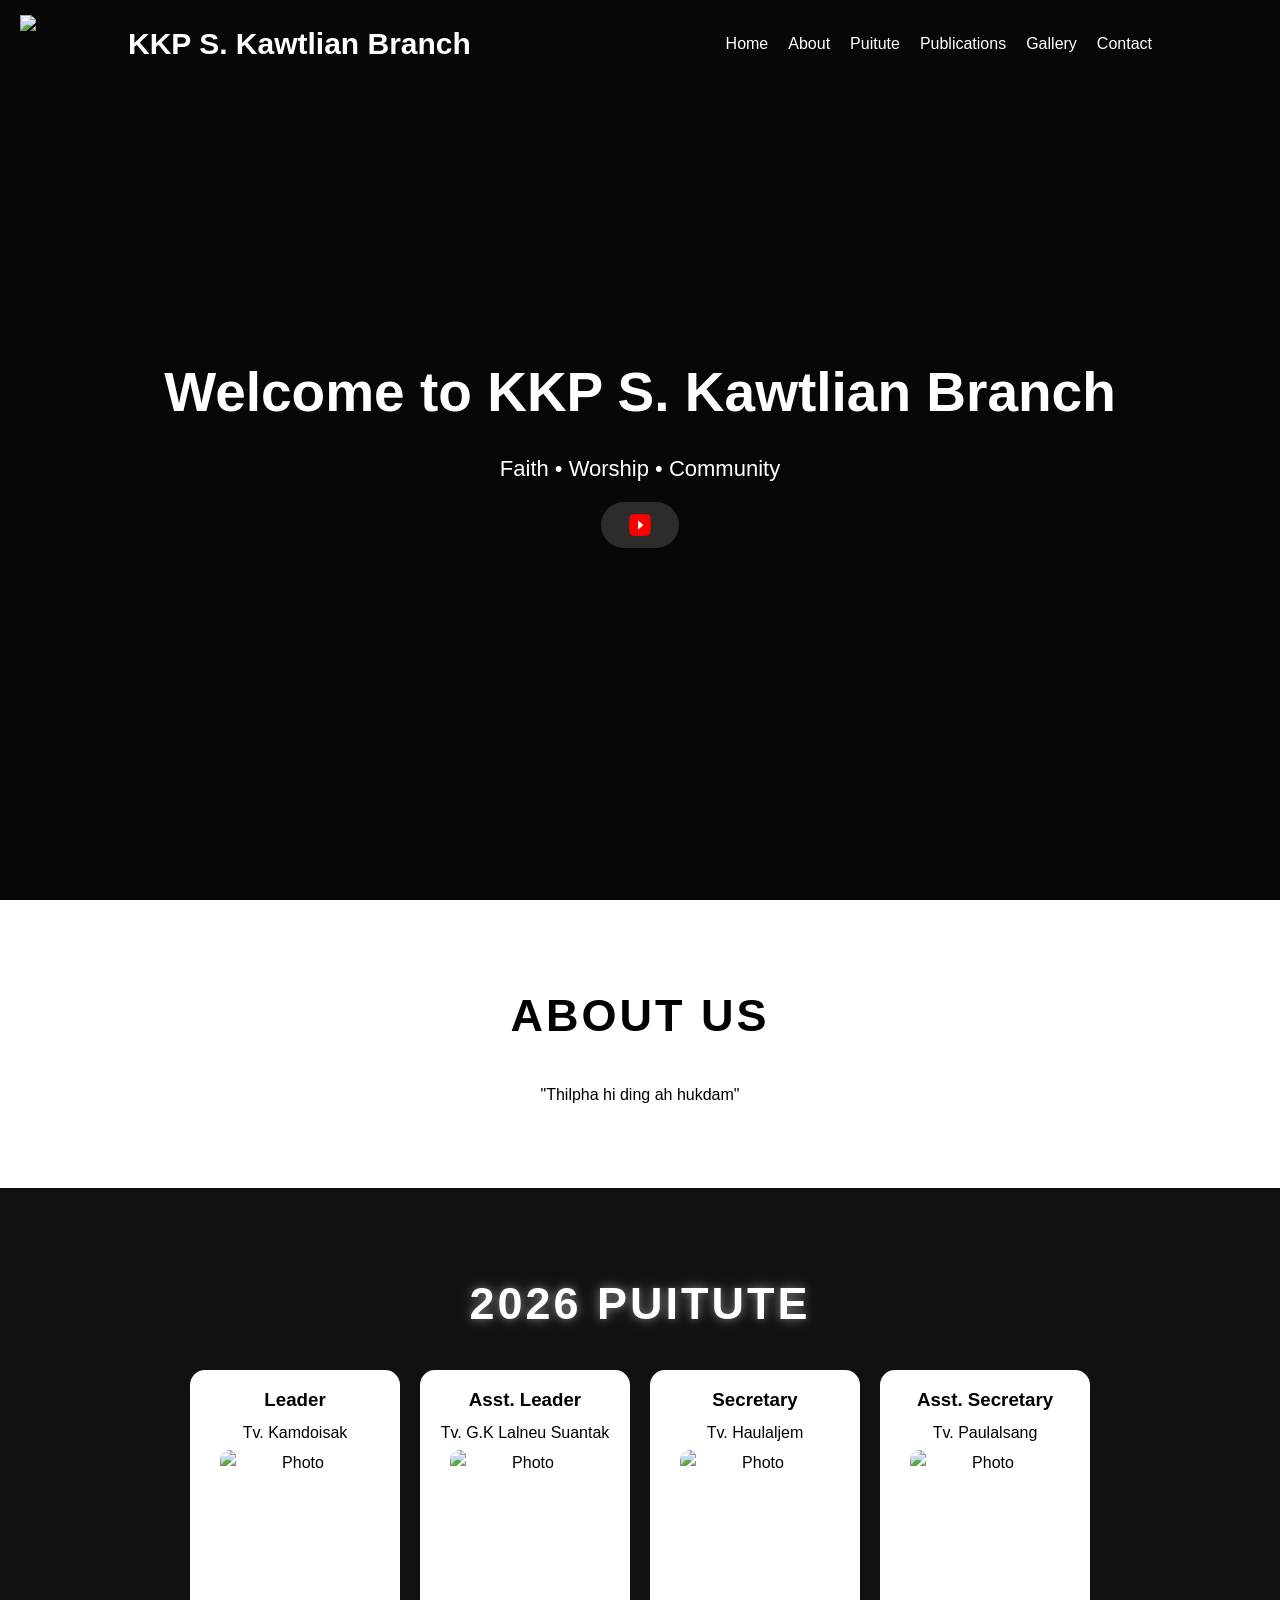
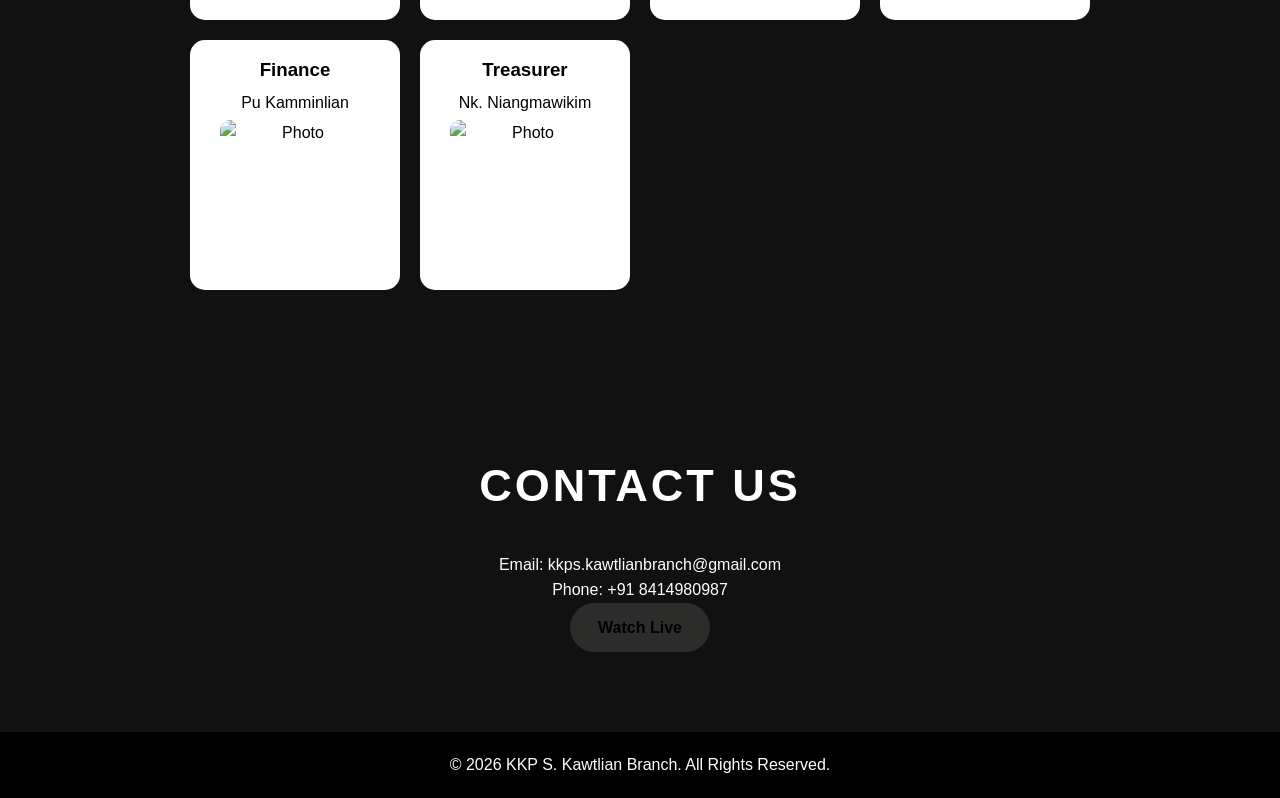
==== index.html @ 6b5c70d6 "updated website" ====
<!DOCTYPE html>
<html lang="en">

<head>
  <meta charset="UTF-8">
  <meta name="viewport" content="width=device-width, initial-scale=1.0">

  <title>KKP S. Kawtlian Branch</title>

  <link rel="stylesheet" href="style.css">
</head>

<body>

  <img src="logo.png" class="top-logo">

  <!-- HEADER -->
  <header id="home">

    <nav>

      <h1 class="logo">
        KKP S. Kawtlian Branch
      </h1>

      <ul>
        <li><a href="#home">Home</a></li>
        <li><a href="#about">About</a></li>
        <li><a href="#Puitute">Puitute</a></li>
        <li><a href="Publications.html">Publications</a></li>
        <li><a href="gallery.html">Gallery</a></li>
        <li><a href="#contact">Contact</a></li>
        
      </ul>

    </nav>

    <div class="hero">

      <h2>
        Welcome to KKP S. Kawtlian Branch
      </h2>

      <p>
        Faith • Worship • Community
      </p>

      <a href="https://www.youtube.com/@kkps.kawtlianbranch5402"
        target="_blank"
        class="btn">
        <img src="images/Youtube_logo.png" class="btn-icon">

      </a>

    </div>

  </header>

  <!-- ABOUT -->
  <section id="about" class="section">

    <h2>About Us</h2>

    <p>
      "Thilpha hi ding ah hukdam"
    </p>

  </section>

  <!-- SERVICES -->
  <section id="Puitute" class="section dark">

    <h1>2026 PUITUTE</h1>

    <div class="cards">

      <div class="card">
        <h3>Leader</h3>
        <p>Tv. Kamdoisak</p>
        <img src="images/Pusak.jpg" alt="Photo">
      </div>

      <div class="card">
        <h3>Asst. Leader</h3>
        <p>Tv. G.K Lalneu Suantak</p>
        <img src="images/Ulalneu.jpeg.jpg" alt="Photo">
      </div>

      <div class="card">
        <h3>Secretary</h3>
        <p>Tv. Haulaljem</p>
        <img src="images/1_101118.jpg" alt="Photo">
      </div>

      <div class="card">
        <h3>Asst. Secretary</h3>
        <p>Tv. Paulalsang</p>
        <img src="images/pusang.png" alt="Photo">
      </div>

      <div class="card">
        <h3>Finance</h3>
        <p>Pu Kamminlian</p>
        <img src="images/Pulian.jpg" alt="Photo">
      </div>

      <div class="card">
        <h3>Treasurer</h3>
        <p>Nk. Niangmawikim</p>
        <img src="images/moikim.jpg" alt="Photo">
      </div>

    </div>

  </section>


</section>


<!-- LIGHTBOX -->

<div id="lightbox" onclick="closeImage()">

  <span id="close-btn"
  onclick="closeImage()">
    
  </span>

  <img id="lightbox-img">

</div>

  </section>

  <!-- CONTACT -->
  <section id="contact" class="section dark">

    <h2>Contact Us</h2>

    <p>
      Email:
      kkps.kawtlianbranch@gmail.com
    </p>

    <p>
      Phone:
      +91 8414980987
    </p>

    <a href="#" class="btn">
      Watch Live
    </a>

  </section>

  <!-- FOOTER -->
  <footer>

    <p>
      © 2026 KKP S. Kawtlian Branch.
      All Rights Reserved.
    </p>


  </footer>  

<script src="script.js"></script>

</body>
</html>
---- style.css ----
*{
  margin:0;
  padding:0;
  box-sizing:border-box;
  font-family:Arial, sans-serif;
}

html{
  scroll-behavior:smooth;
}

body{
  line-height:1.6;
  background:#f5f5f5;
}

/* HEADER */

header{
  height:100vh;

  background:
  linear-gradient(rgba(0,0,0,0.6),
  rgba(0,0,0,0.6)),
  url('background.png');

  background-size:cover;
  background-position:center;

  color:white;
}

/* NAVIGATION */

nav{
  display:flex;
  justify-content:space-between;
  align-items:center;
  padding:20px 10%;
}

.logo{
  font-size:30px;
}

nav ul{
  display:flex;
  list-style:none;
}

nav ul li{
  margin-left:20px;
}

nav ul li a{
  color:white;
  text-decoration:none;
  transition:0.3s;
}

nav ul li a:hover{
  color:gold;
}

/* HERO */

.hero{
  height:80vh;

  display:flex;
  flex-direction:column;
  justify-content:center;
  align-items:center;

  text-align:center;
}

.hero h2{
  font-size:55px;
}

.hero p{
  font-size:22px;
  margin:15px 0;
}

/* BUTTON */

.btn{
  display:inline-block;
  padding:12px 30px;

  background:gold;
  color:black;

  text-decoration:none;
  border-radius:30px;

  font-weight:bold;
  transition:0.3s;
}

.btn:hover{
  background:white;
}

/* SECTION */

.section{
  padding:80px 10%;
  text-align:center;
  background:white;
}

.section h2{
  font-size:45px;
  font-family:'Poppins', sans-serif;

  color:black;

  text-align:center;

  letter-spacing:3px;

  text-transform:uppercase;

  margin-bottom:30px;

  
}

.section h1{
  font-size:45px;
  font-family:'Poppins', sans-serif;

  color:white;

  text-align:center;

  letter-spacing:3px;

  text-transform:uppercase;

  margin-bottom:30px;

  text-shadow:
  0 0 10px rgba(255,255,255,0.4),
  0 0 20px rgba(255,255,255,0.2);
}

.dark{
  background:#111;
  color:white;
}

/* CARDS */

.cards{
    display:grid;
    grid-template-columns:repeat(auto-fit, minmax(200px, 1fr));
    gap:20px;

    max-width:900px;
    margin:auto;
}

.card{
    background:white;
    color:black;

    padding:15px;
    border-radius:15px;

    text-align:center;

    min-height:250px;

    display:flex;
    flex-direction:column;

    justify-content:flex-start;
    align-items:center;

    gap:5px;
}

.card img{
    width:150px;
    height:150px;

    object-fit:cover;

    border-radius:10px;
}

/* GALLERY */

.gallery{
  display:grid;

  grid-template-columns:
  repeat(auto-fit,minmax(250px,1fr));

  gap:20px;

  margin-top:40px;
}

.gallery img{
  width:100%;
  height:300px;

  object-fit:cover;

  border-radius:20px;

  transition:0.4s;
}

.gallery img:hover{
  transform:scale(1.05);
}

/* FOOTER */

footer{
  background:black;
  color:white;

  text-align:center;
  padding:20px;
}

/* MOBILE */

@media(max-width:768px){

  nav{
    flex-direction:column;
  }

  nav ul{
    margin-top:15px;
  }

  .hero h2{
    font-size:38px;
  }

}

/* FULLSCREEN IMAGE */

#lightbox{
  position:fixed;

  top:0;
  left:0;

  width:100%;
  height:100%;

  background:rgba(0,0,0,0.95);

  display:none;

  justify-content:center;
  align-items:center;

  z-index:9999;
}

#lightbox-img{
  max-width:90%;
  max-height:90%;

  border-radius:10px;
}

/* CLOSE BUTTON */

#close-btn{
  position:absolute;

  top:20px;
  right:40px;

  color:white;

  font-size:60px;
  font-weight:bold;

  cursor:pointer;

  z-index:10000;
}

.top-logo{
  width:80px;

  position:absolute;
  top:15px;
  left:20px;

  z-index:1000;
}

body{
    margin:0;
}

header{
  height:100vh;

  background:
  linear-gradient(rgba(0,0,0,0.6),
  rgba(0,0,0,0.6)),
  url('background.png');

  background-size:cover;
  background-position:center;

  transition:background-position 0.1s;

  color:white;
}

/* LIGHTBOX */

#lightbox{
  display:none;
  position:fixed;
  top:0;
  left:0;
  width:100%;
  height:100%;
  background:rgba(0,0,0,0.9);
  justify-content:center;
  align-items:center;
  z-index:9999;
}

#lightbox img{
  max-width:90%;
  max-height:90%;
  border-radius:10px;
}

#close-btn{
  position:absolute;
  top:20px;
  right:30px;
  font-size:40px;
  color:white;
  cursor:pointer;
}

.back-btn{
  position:absolute;
  top:20px;
  left:20px;

  display:inline-block;
  padding:12px 25px;

  background:#222;
  color:white;

  text-decoration:none;
  border-radius:10px;

  transition:0.3s;
  font-size:18px;

  z-index:1000;
}

.back-btn:hover{
  background:gold;
  color:black;
}

.gallery-title{
  text-align:center;
  font-size:50px;
  margin-top:40px;
  margin-bottom:30px;
  color:white;
  letter-spacing:3px;
  text-transform:uppercase;

  background:linear-gradient(
    90deg,
    #ffffff,
    #cfcfcf
  );

  -webkit-background-clip:text;
  -webkit-text-fill-color:transparent;

  text-shadow:
    0 4px 15px rgba(0,0,0,0.3);
}

body{
  background:#111;
}

#contact h2{  
color:white;
}

@media(max-width:768px){

  .top-logo{
    width:70px;
    top:15px;
    left:15px;
    z-index:1000;
  }

  nav{
  display:flex;
  justify-content:space-between;
  align-items:center;

  padding:20px 10%;
  position:relative;
}

  nav ul{
    display:flex;
    flex-wrap:wrap;
    justify-content:center;
    gap:12px;
  }

  nav ul li{
    margin:0;
  }

  .logo{
    font-size:22px;
    text-align:center;
    padding:0 10px;
  }

}
.btn{
  display:inline-flex;
  align-items:center;
  gap:10px;

  padding:12px 28px;
  background:#2c2c2b;
  color:black;
  text-decoration:none;
  border-radius:30px;
  font-weight:bold;
}

.btn-icon{
  width:22px;
  height:22px;
}
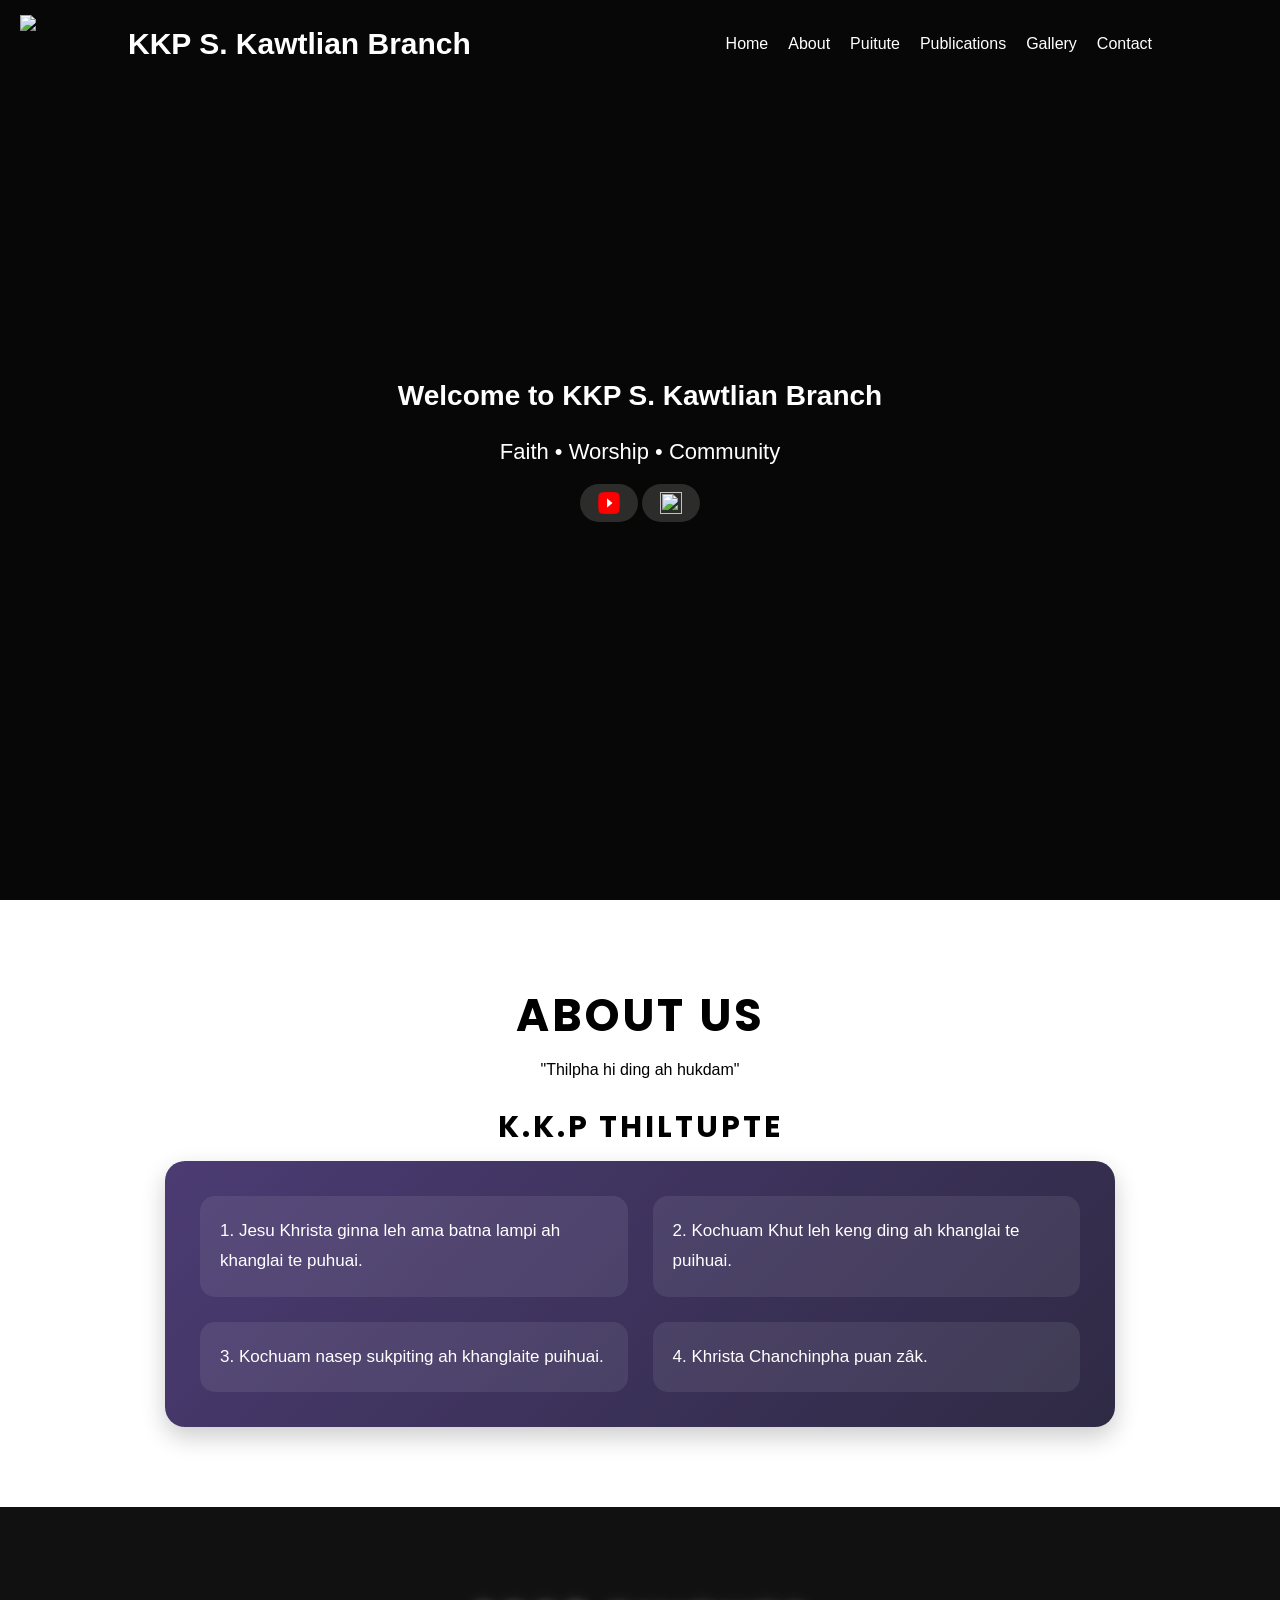
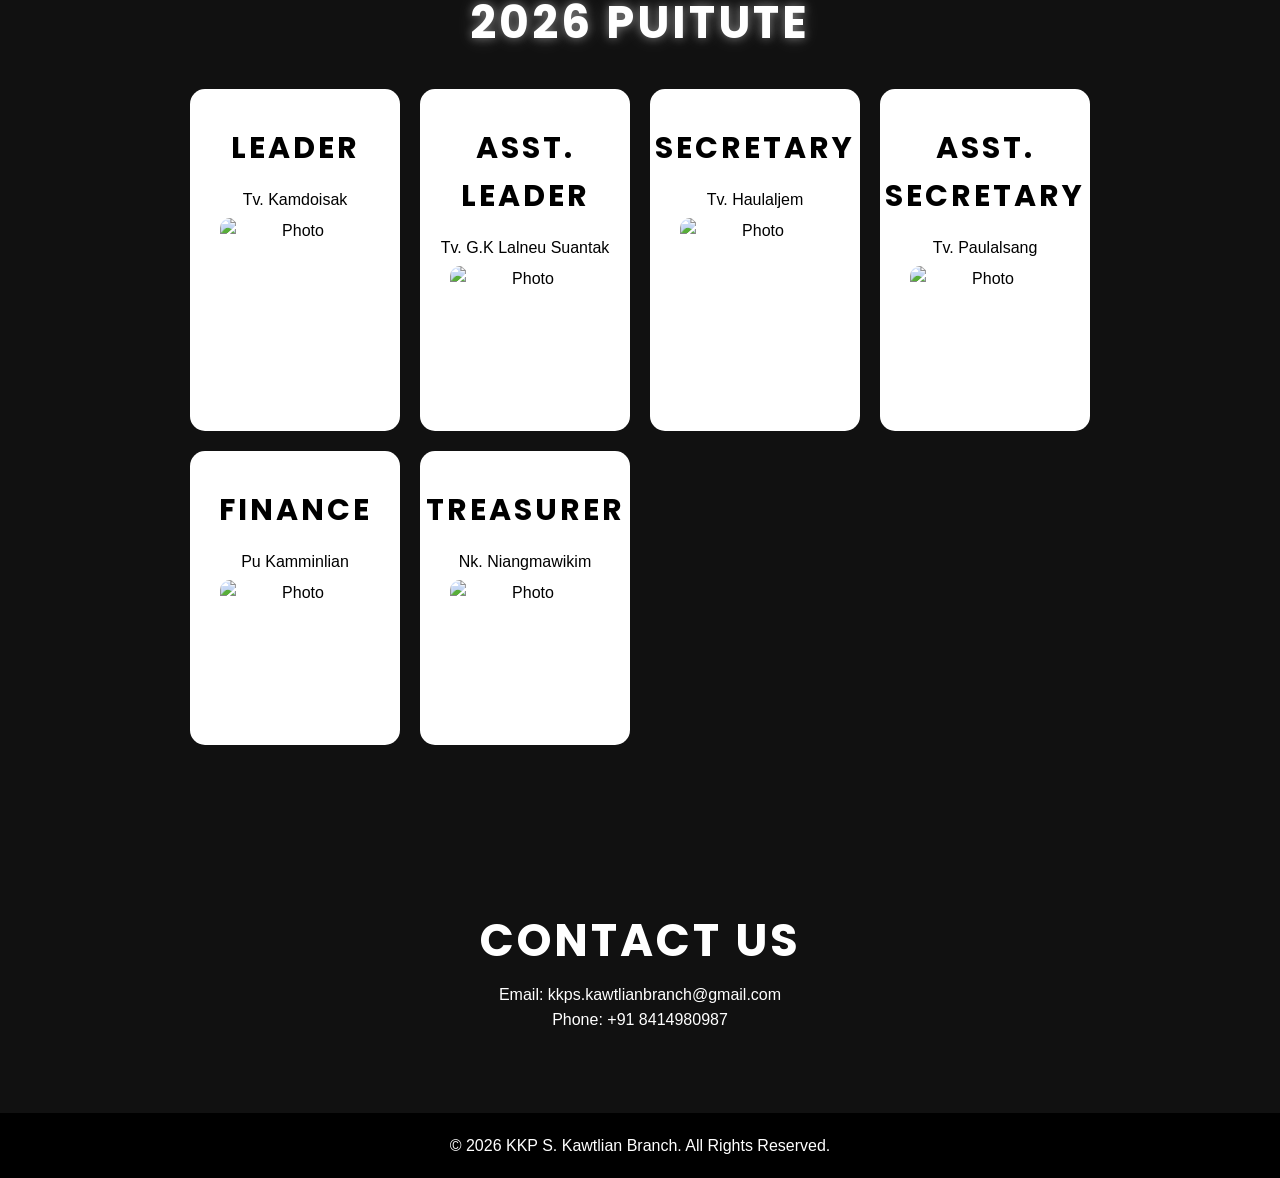
==== commit 437860d2: "website update" ====
--- a/index.html
+++ b/index.html
@@ -8,6 +8,7 @@
   <title>KKP S. Kawtlian Branch</title>
 
   <link rel="stylesheet" href="style.css">
+  <link href="https://fonts.googleapis.com/css2?family=Poppins:wght@600;700&display=swap" rel="stylesheet">
 </head>
 
 <body>
@@ -45,12 +46,20 @@
         Faith • Worship • Community
       </p>
 
-      <a href="https://www.youtube.com/@kkps.kawtlianbranch5402"
-        target="_blank"
-        class="btn">
-        <img src="images/Youtube_logo.png" class="btn-icon">
+      <div class="hero-btns">
+        <a href="https://www.youtube.com/@kkps.kawtlianbranch5402"
+         target="_blank"
+         class="btn">
+          <img src="images/Youtube_logo.png" class="btn-icon">
+        </a>
 
-      </a>
+        <a href="https://instagram.com/kkp_s.kawtlian_branch"
+         target="_blank"
+          class="btn">
+          <img src="images/instagram.png" class="btn-icon">
+
+         </a>
+       </div>   
 
     </div>
 
@@ -64,8 +73,33 @@
     <p>
       "Thilpha hi ding ah hukdam"
     </p>
+    
+    <h3 class="thiltup-title">
+      K.K.P THILTUPTE
+    </h3>
+
+    <div class="about-box">
+
+     <div class="about-item">
+       1. Jesu Khrista ginna leh ama batna lampi ah khanglai te puhuai.
+     </div>
+
+     <div class="about-item">
+       2. Kochuam Khut leh keng ding ah khanglai te puihuai.
+     </div>
+
+      <div class="about-item">
+        3. Kochuam nasep sukpiting ah khanglaite puihuai.
+     </div>
+
+     <div class="about-item">
+      4. Khrista Chanchinpha puan zâk.
+     </div>
+
+    </div>
 
   </section>
+  
 
   <!-- SERVICES -->
   <section id="Puitute" class="section dark">
@@ -113,10 +147,7 @@
     </div>
 
   </section>
-
-
-</section>
-
+</body> 
 
 <!-- LIGHTBOX -->
 
@@ -130,8 +161,6 @@
   <img id="lightbox-img">
 
 </div>
-
-  </section>
 
   <!-- CONTACT -->
   <section id="contact" class="section dark">
@@ -148,10 +177,7 @@
       +91 8414980987
     </p>
 
-    <a href="#" class="btn">
-      Watch Live
-    </a>
-
+   
   </section>
 
   <!-- FOOTER -->
--- a/style.css
+++ b/style.css
@@ -14,21 +14,6 @@
   background:#f5f5f5;
 }
 
-/* HEADER */
-
-header{
-  height:100vh;
-
-  background:
-  linear-gradient(rgba(0,0,0,0.6),
-  rgba(0,0,0,0.6)),
-  url('background.png');
-
-  background-size:cover;
-  background-position:center;
-
-  color:white;
-}
 
 /* NAVIGATION */
 
@@ -124,7 +109,25 @@
 
   text-transform:uppercase;
 
-  margin-bottom:30px;
+  margin-bottom:5px;
+  margin-top:10;
+
+  
+}
+.section h3{
+  font-size:30px;
+  font-family:'Poppins', sans-serif;
+
+  color:black;
+
+  text-align:center;
+
+  letter-spacing:3px;
+
+  text-transform:uppercase;
+
+  margin-bottom:10px;
+  margin-top:20px;
 
   
 }
@@ -462,4 +465,189 @@
 .btn-icon{
   width:22px;
   height:22px;
+}
+
+@media (max-width:768px){
+
+  .btn{
+    padding:8px 18px;
+    font-size:14px;
+  }
+
+  .btn-icon{
+    width:18px;
+    height:18px;
+  }
+
+}
+@media(max-width:768px){
+
+  .top-logo{
+    width:55px;
+    top:10px;
+    left:10px;
+  }
+
+  nav{
+    display:flex;
+    flex-direction:column;
+    align-items:center;
+    text-align:center;
+    padding:70px 15px 15px;
+  }
+
+  .logo{
+    font-size:22px;
+    margin:0;
+  }
+
+  nav ul{
+    display:flex;
+    flex-wrap:wrap;
+    justify-content:center;
+    gap:12px;
+    margin-top:15px;
+  }
+
+  nav ul li{
+    margin:0;
+  }
+
+  .hero h2{
+    font-size:28px;
+  }
+
+  .btn{
+    padding:8px 18px;
+    font-size:14px;
+  }
+
+}@media(max-width:768px){
+
+  .top-logo{
+    width:55px;
+    top:10px;
+    left:10px;
+  }
+
+  nav{
+    display:flex;
+    flex-direction:column;
+    align-items:center;
+    text-align:center;
+    padding:70px 15px 15px;
+  }
+
+  .logo{
+    font-size:22px;
+    margin:0;
+  }
+
+  nav ul{
+    display:flex;
+    flex-wrap:wrap;
+    justify-content:center;
+    gap:12px;
+    margin-top:15px;
+  }
+
+  nav ul li{
+    margin:0;
+  }
+
+  .hero h2{
+    font-size:28px;
+  }
+
+  .btn{
+    padding:8px 18px;
+    font-size:14px;
+  }
+
+}
+
+  .hero h2{
+    font-size:28px;
+  }
+
+  .top-logo{
+    width:70px;
+  }
+
+  .btn{
+    padding:8px 18px;
+    font-size:14px;
+  }
+
+}
+
+.hero-btns {
+  display: flex;
+  gap: 15px;   /* space between buttons */
+  align-items: center;
+}
+
+.about-box{
+    background: linear-gradient(135deg, #4b3b73, #2f2a44);
+
+    color: white;
+
+    padding: 35px;
+
+    border-radius: 20px;
+
+    display: grid;
+
+    grid-template-columns: 1fr 1fr;
+
+    gap: 25px;
+
+    max-width: 950px;
+
+    margin: auto;
+
+    box-shadow: 0 10px 25px rgba(0,0,0,0.2);
+}
+
+.about-item{
+
+    background: rgba(255,255,255,0.08);
+
+    padding: 20px;
+
+    border-radius: 15px;
+
+    line-height: 1.8;
+
+    font-size: 17px;
+
+    transition: 0.3s;
+
+    text-align: left;
+}
+
+.about-item:hover{
+
+    transform: translateY(-5px);
+
+    background: rgba(255,255,255,0.15);
+}
+
+.thiltup-title{
+
+    font-family: 'Poppins', sans-serif;
+
+    font-size: 42px;
+
+    font-weight: 700;
+
+    letter-spacing: 6px;
+
+    color: #2f2a44;
+
+    text-transform: uppercase;
+
+    margin-top: 40px;
+
+    margin-bottom: 25px;
 }
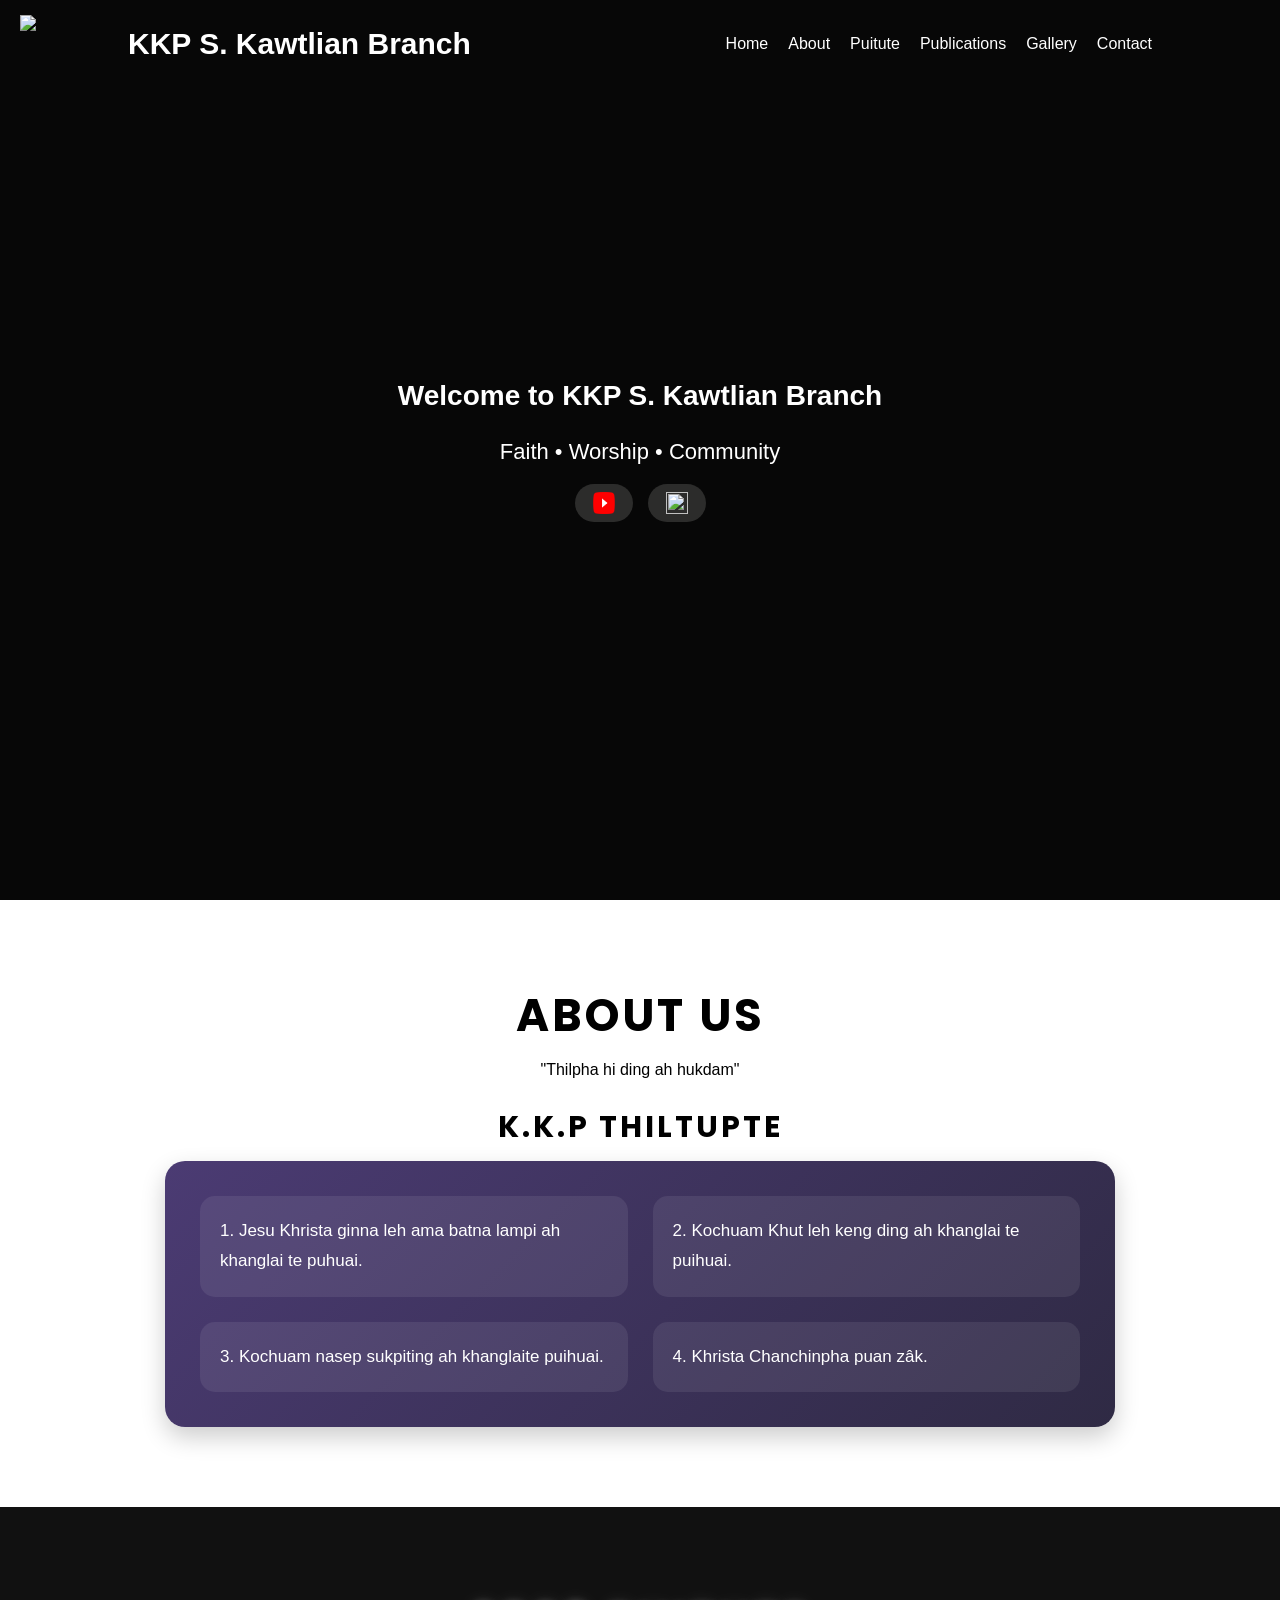
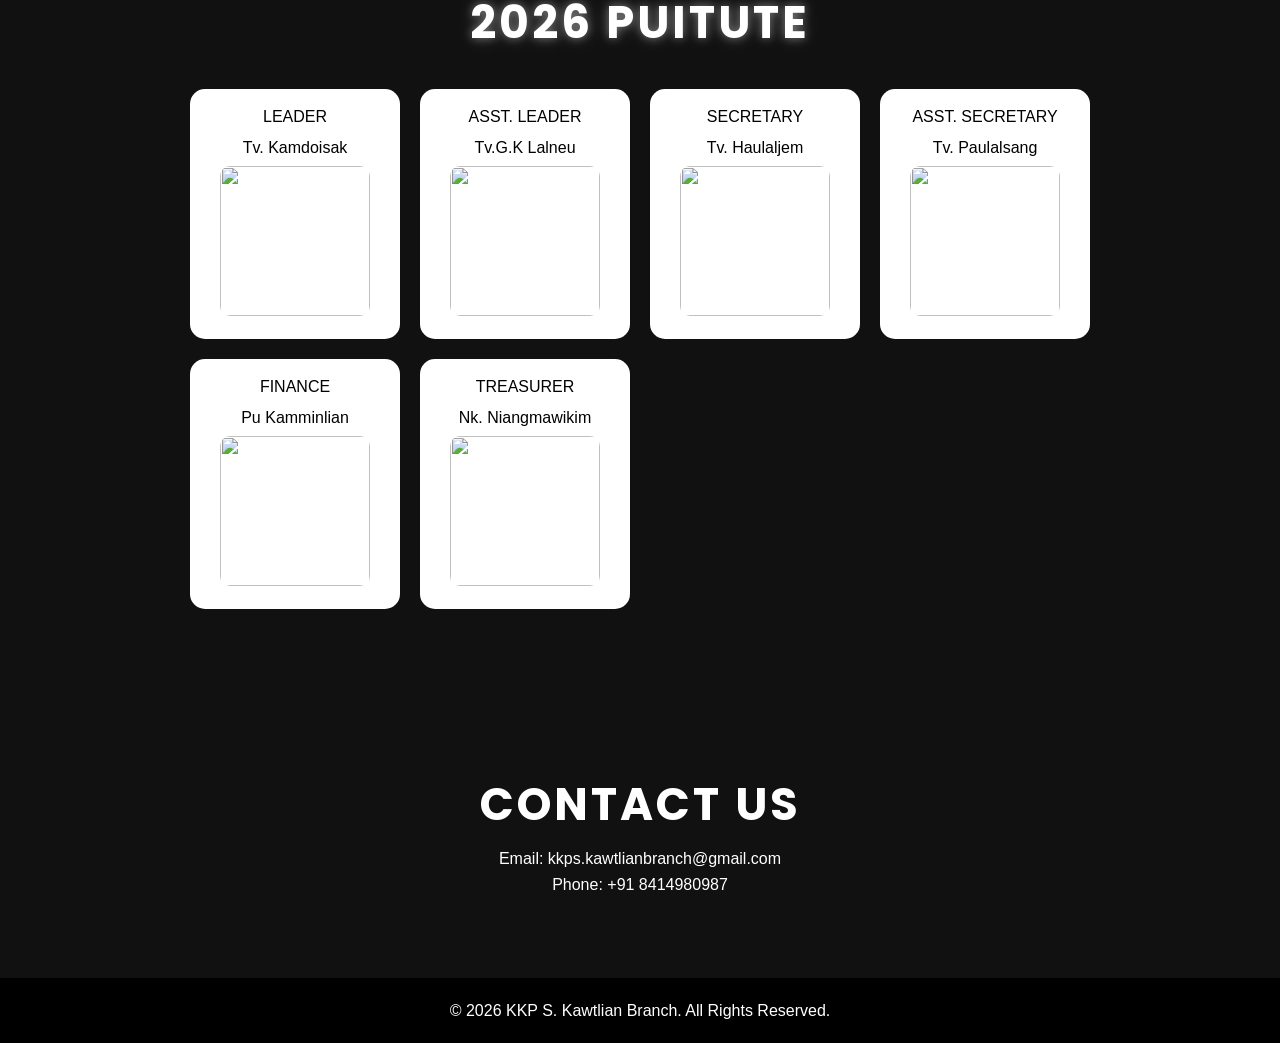
==== commit 7f0ca861: "website update" ====
--- a/index.html
+++ b/index.html
@@ -109,39 +109,39 @@
     <div class="cards">
 
       <div class="card">
-        <h3>Leader</h3>
-        <p>Tv. Kamdoisak</p>
-        <img src="images/Pusak.jpg" alt="Photo">
+        <div class="card-title">LEADER</div>
+        <div class="card-name">Tv. Kamdoisak</div>
+        <img src="images/Pusak.jpg">
       </div>
 
       <div class="card">
-        <h3>Asst. Leader</h3>
-        <p>Tv. G.K Lalneu Suantak</p>
-        <img src="images/Ulalneu.jpeg.jpg" alt="Photo">
+        <div class="card-title">ASST. LEADER</div>
+        <div class="card-name">Tv.G.K Lalneu</div>
+        <img src="images/Ulalneu.jpeg.jpg">
       </div>
 
       <div class="card">
-        <h3>Secretary</h3>
-        <p>Tv. Haulaljem</p>
-        <img src="images/1_101118.jpg" alt="Photo">
+        <div class="card-title">SECRETARY</div>
+        <div class="card-name">Tv. Haulaljem</div>
+        <img src="images/1_101118.jpg">
       </div>
 
       <div class="card">
-        <h3>Asst. Secretary</h3>
-        <p>Tv. Paulalsang</p>
-        <img src="images/pusang.png" alt="Photo">
+        <div class="card-title">ASST. SECRETARY</div>
+        <div class="card-name">Tv. Paulalsang</div>
+        <img src="images/pusang.png">
       </div>
 
       <div class="card">
-        <h3>Finance</h3>
-        <p>Pu Kamminlian</p>
-        <img src="images/Pulian.jpg" alt="Photo">
+        <div class="card-title">FINANCE</div>
+        <div class="card-name">Pu Kamminlian</div>
+        <img src="images/Pulian.jpg">
       </div>
 
       <div class="card">
-        <h3>Treasurer</h3>
-        <p>Nk. Niangmawikim</p>
-        <img src="images/moikim.jpg" alt="Photo">
+        <div class="card-title">TREASURER</div>
+        <div class="card-name">Nk. Niangmawikim</div>
+        <img src="images/moikim.jpg">
       </div>
 
     </div>
--- a/style.css
+++ b/style.css
@@ -579,7 +579,7 @@
     font-size:14px;
   }
 
-}
+
 
 .hero-btns {
   display: flex;
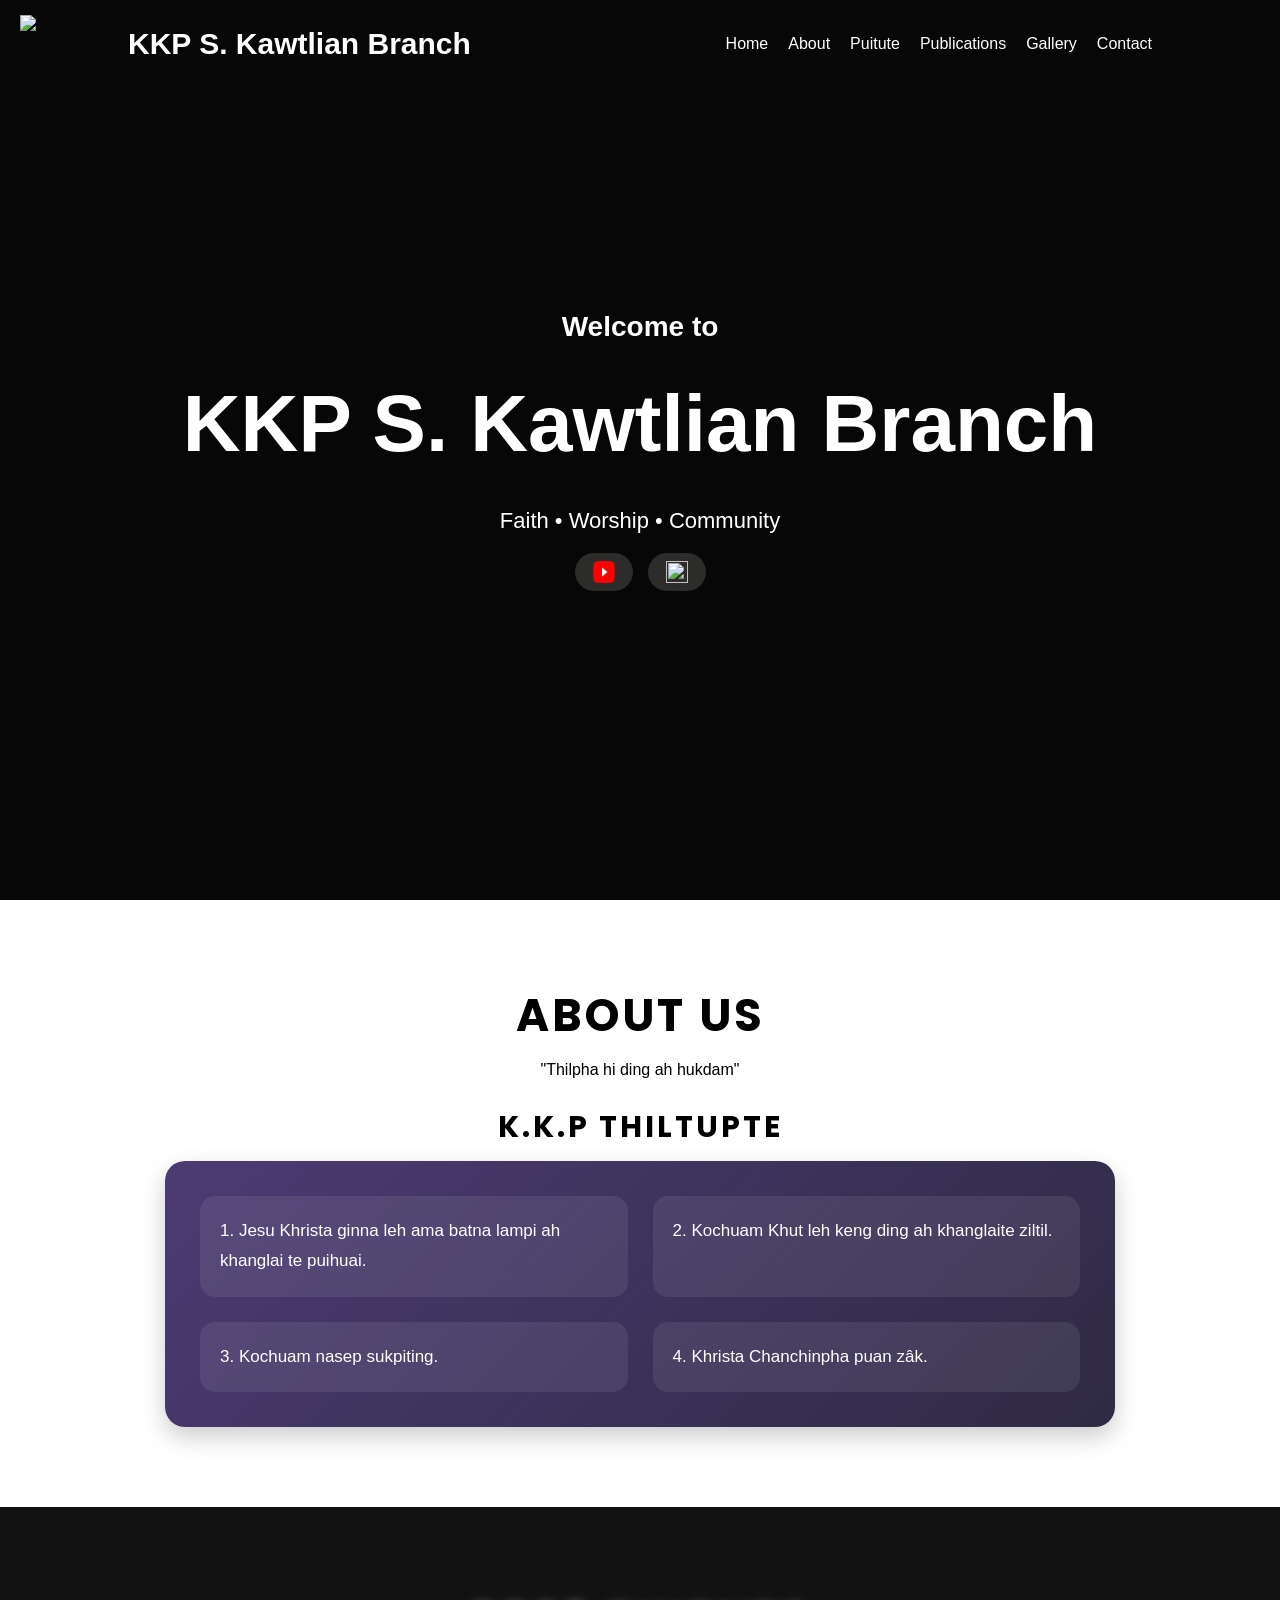
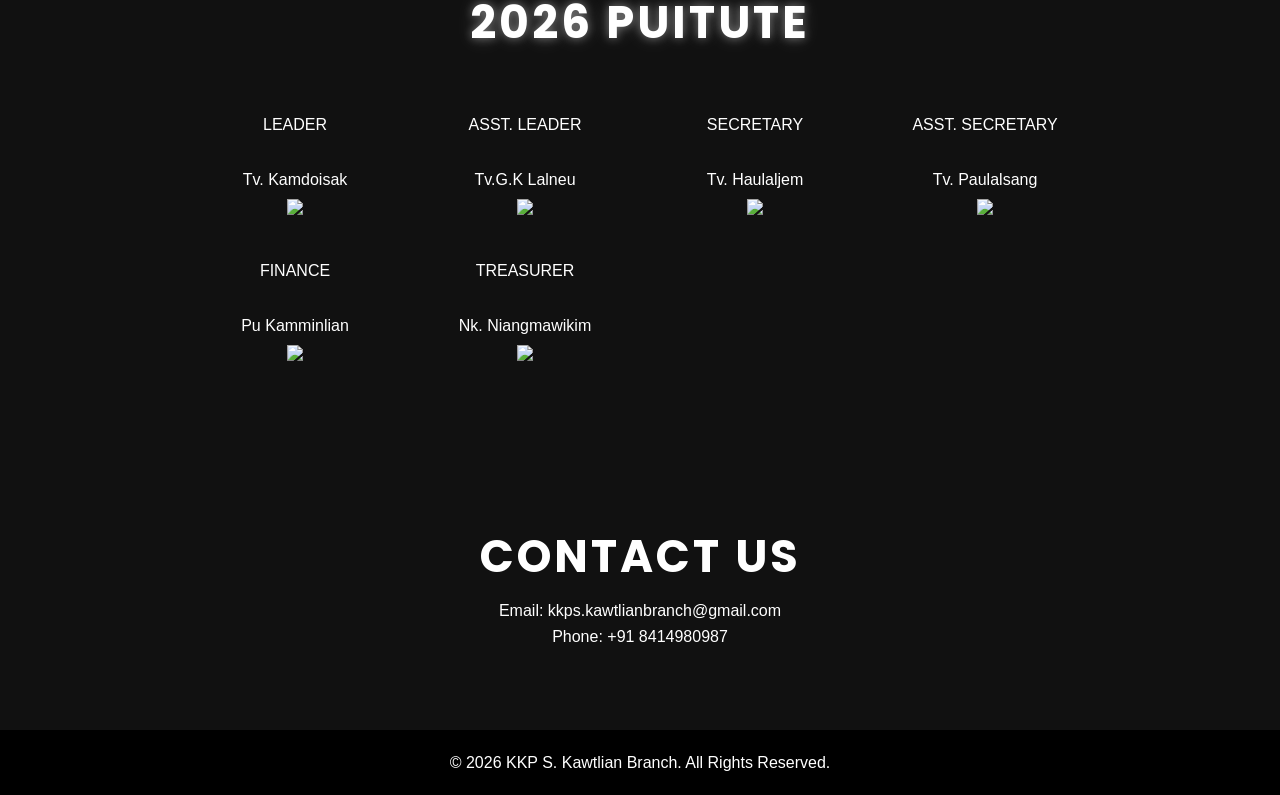
==== commit 0cc826c2: "website update" ====
--- a/index.html
+++ b/index.html
@@ -39,8 +39,11 @@
     <div class="hero">
 
       <h2>
-        Welcome to KKP S. Kawtlian Branch
+        Welcome to
       </h2>
+      <h3>
+        KKP S. Kawtlian Branch
+      </h3>
 
       <p>
         Faith • Worship • Community
@@ -81,15 +84,15 @@
     <div class="about-box">
 
      <div class="about-item">
-       1. Jesu Khrista ginna leh ama batna lampi ah khanglai te puhuai.
+       1. Jesu Khrista ginna leh ama batna lampi ah khanglai te puihuai.
      </div>
 
      <div class="about-item">
-       2. Kochuam Khut leh keng ding ah khanglai te puihuai.
+       2. Kochuam Khut leh keng ding ah khanglaite ziltil.
      </div>
 
       <div class="about-item">
-        3. Kochuam nasep sukpiting ah khanglaite puihuai.
+        3. Kochuam nasep sukpiting.
      </div>
 
      <div class="about-item">
--- a/style.css
+++ b/style.css
@@ -64,6 +64,11 @@
   font-size:55px;
 }
 
+.hero h3{
+  font-size:80px;
+  margin-top:10px;
+}
+
 .hero p{
   font-size:22px;
   margin:15px 0;
@@ -168,32 +173,25 @@
 }
 
 .card{
-    background:white;
-    color:black;
-
-    padding:15px;
-    border-radius:15px;
-
+    display:flex;
+    flex-direction:column;
+    align-items:center;
+}
+
+.card-title{
+    height:70px;
+    display:flex;
+    align-items:center;
+    justify-content:center;
     text-align:center;
-
-    min-height:250px;
-
-    display:flex;
-    flex-direction:column;
-
-    justify-content:flex-start;
+}
+
+.card-name{
+    height:40px;
+    display:flex;
     align-items:center;
-
-    gap:5px;
-}
-
-.card img{
-    width:150px;
-    height:150px;
-
-    object-fit:cover;
-
-    border-radius:10px;
+    justify-content:center;
+    text-align:center;
 }
 
 /* GALLERY */
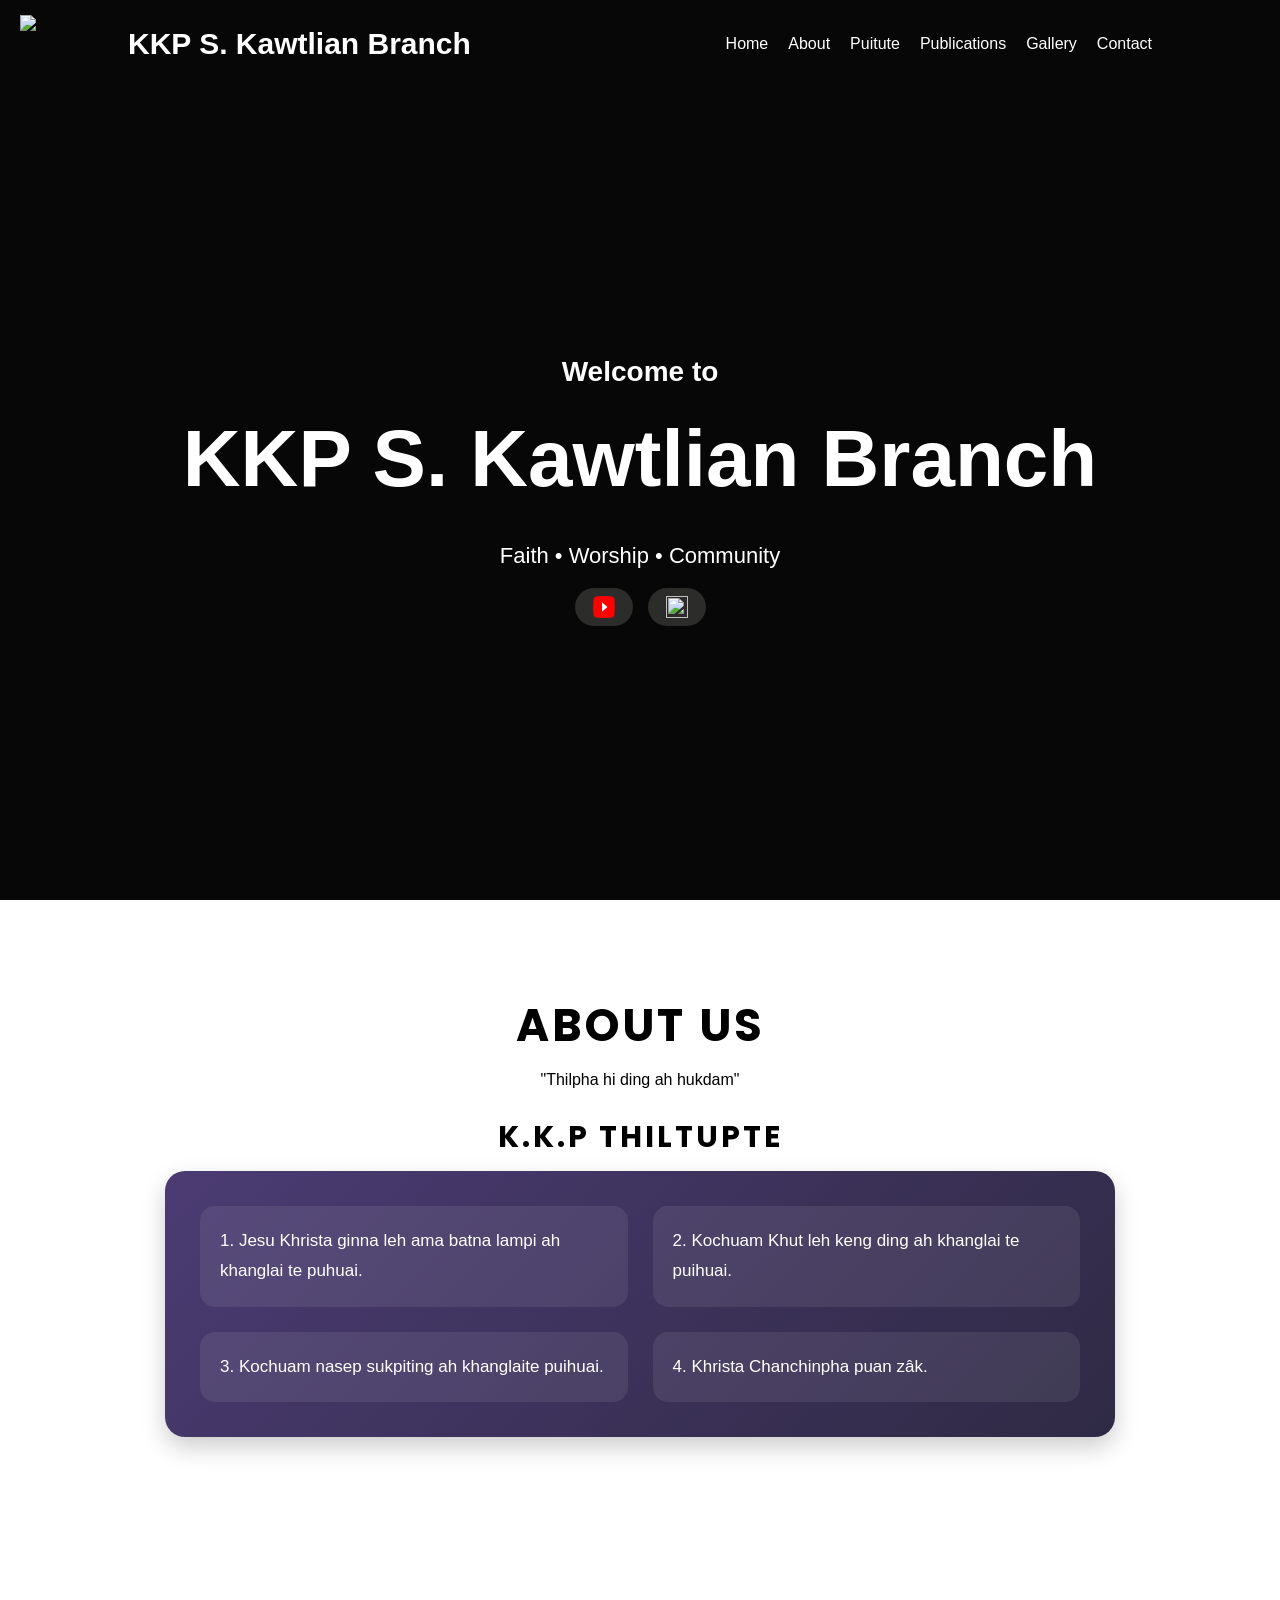
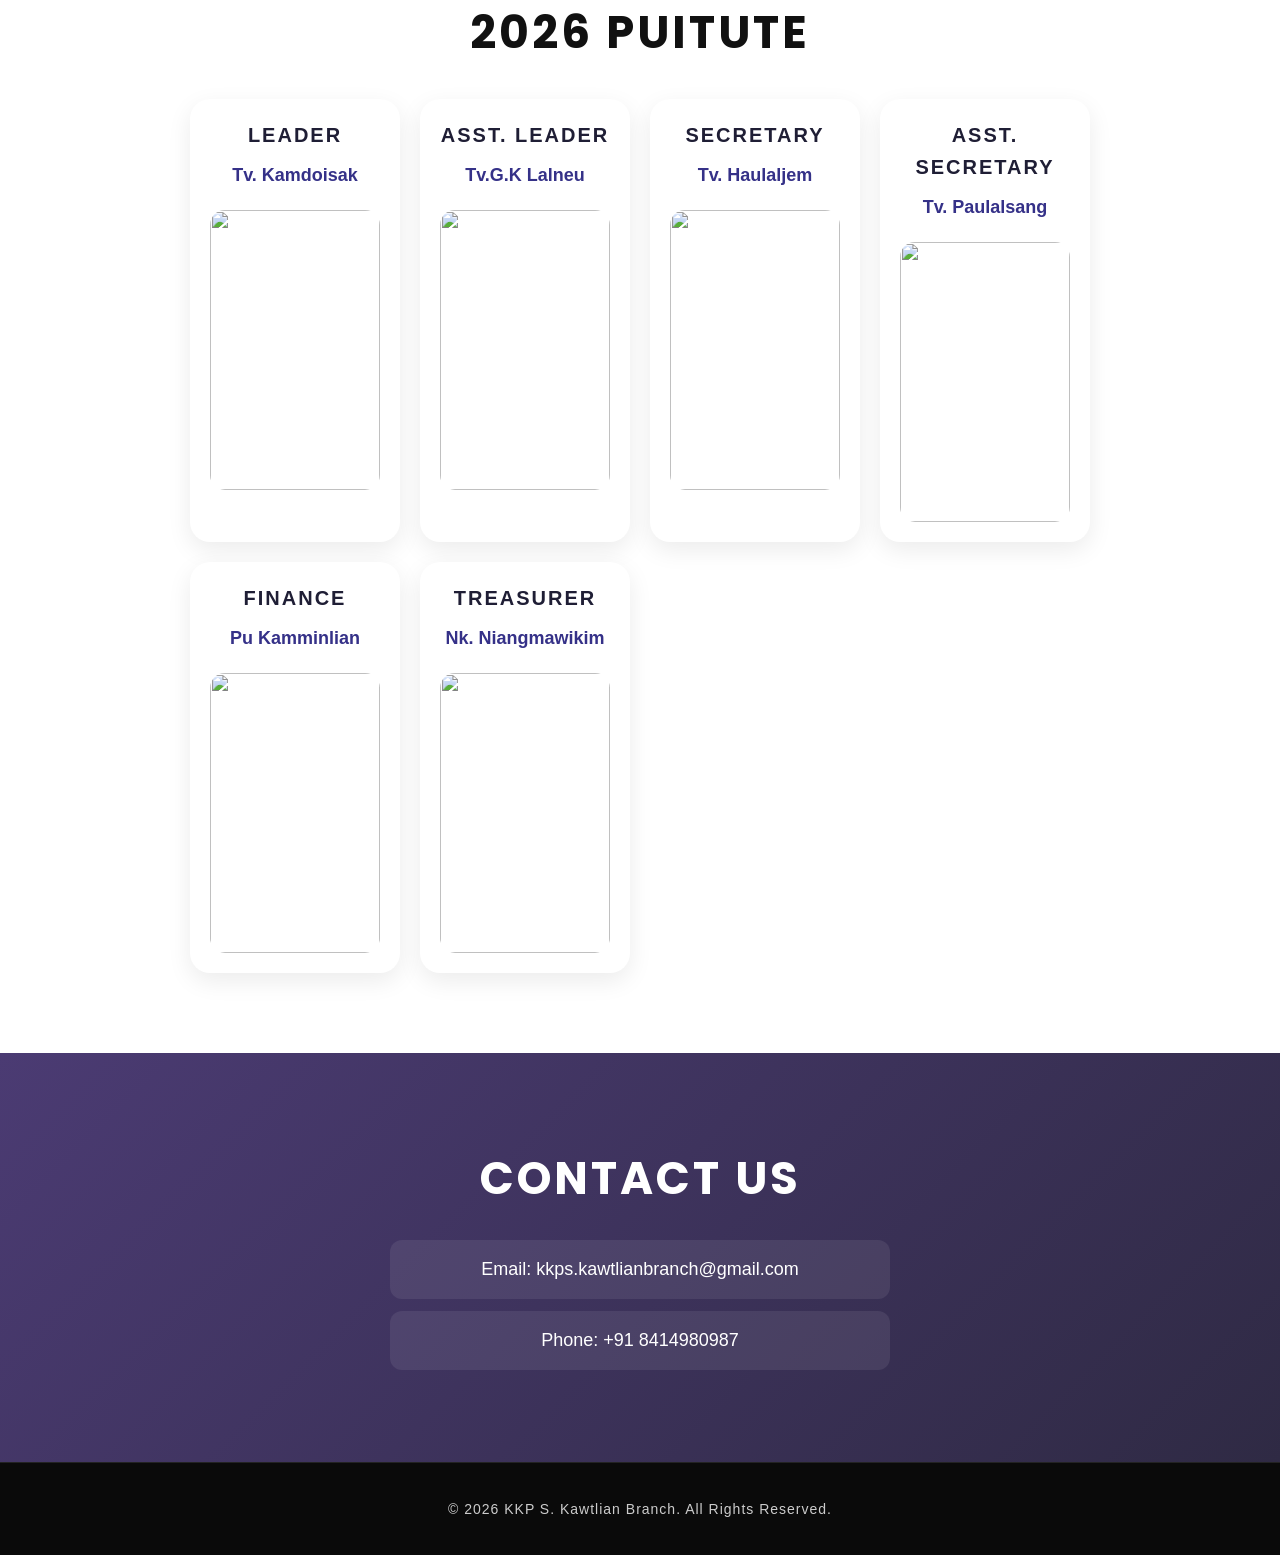
==== commit 87b8100c: "website update" ====
--- a/index.html
+++ b/index.html
@@ -39,9 +39,10 @@
     <div class="hero">
 
       <h2>
-        Welcome to
+        Welcome to 
       </h2>
-      <h3>
+
+      <h3> 
         KKP S. Kawtlian Branch
       </h3>
 
@@ -84,15 +85,15 @@
     <div class="about-box">
 
      <div class="about-item">
-       1. Jesu Khrista ginna leh ama batna lampi ah khanglai te puihuai.
+       1. Jesu Khrista ginna leh ama batna lampi ah khanglai te puhuai.
      </div>
 
      <div class="about-item">
-       2. Kochuam Khut leh keng ding ah khanglaite ziltil.
+       2. Kochuam Khut leh keng ding ah khanglai te puihuai.
      </div>
 
       <div class="about-item">
-        3. Kochuam nasep sukpiting.
+        3. Kochuam nasep sukpiting ah khanglaite puihuai.
      </div>
 
      <div class="about-item">
@@ -150,11 +151,10 @@
     </div>
 
   </section>
-</body> 
-
-<!-- LIGHTBOX -->
-
-<div id="lightbox" onclick="closeImage()">
+
+  <!-- LIGHTBOX -->
+
+  <div id="lightbox" onclick="closeImage()">
 
   <span id="close-btn"
   onclick="closeImage()">
@@ -163,10 +163,10 @@
 
   <img id="lightbox-img">
 
-</div>
+  </div>
 
   <!-- CONTACT -->
-  <section id="contact" class="section dark">
+  <section id="contact" class="section white">
 
     <h2>Contact Us</h2>
 
--- a/style.css
+++ b/style.css
@@ -50,25 +50,24 @@
 /* HERO */
 
 .hero{
-  height:80vh;
-
-  display:flex;
-  flex-direction:column;
-  justify-content:center;
-  align-items:center;
-
-  text-align:center;
+    min-height: calc(100vh - 100px);
+
+    display:flex;
+    flex-direction:column;
+    justify-content:center;
+    align-items:center;
+
+    text-align:center;
+
+    padding:20px;
 }
 
 .hero h2{
   font-size:55px;
 }
-
 .hero h3{
   font-size:80px;
-  margin-top:10px;
-}
-
+}
 .hero p{
   font-size:22px;
   margin:15px 0;
@@ -115,7 +114,7 @@
   text-transform:uppercase;
 
   margin-bottom:5px;
-  margin-top:10;
+  margin-top:10px;
 
   
 }
@@ -157,8 +156,15 @@
 }
 
 .dark{
-  background:#111;
-  color:white;
+  background:#ffffff;
+  color:rgb(0, 0, 0);
+}
+.dark h1{
+  color:#111;
+}
+.white{
+  background:#332626;
+  color:rgb(255, 241, 241);
 }
 
 /* CARDS */
@@ -173,25 +179,52 @@
 }
 
 .card{
+    background:white;
+    color:black;
+
+    padding:20px;
+    border-radius:20px;
+
+    box-shadow:0 8px 25px rgba(0,0,0,0.08);
+
+    transition:0.3s;
+
     display:flex;
     flex-direction:column;
     align-items:center;
 }
 
+.card:hover{
+    transform:translateY(-8px);
+    box-shadow:0 15px 35px rgba(0,0,0,0.15);
+}
+
+.card img{
+    width:100%;
+    height:280px;
+
+    object-fit:cover;
+
+    border-radius:15px;
+
+    margin-top:10px;
+}
+
 .card-title{
-    height:70px;
-    display:flex;
-    align-items:center;
-    justify-content:center;
-    text-align:center;
+    font-size:20px;
+    font-weight:700;
+
+    color:#1f1e35;
+
+    letter-spacing:2px;
 }
 
 .card-name{
-    height:40px;
-    display:flex;
-    align-items:center;
-    justify-content:center;
-    text-align:center;
+    font-size:18px;
+    font-weight:600;
+    color:#353188;
+
+    margin:10px 0;
 }
 
 /* GALLERY */
@@ -225,11 +258,20 @@
 /* FOOTER */
 
 footer{
-  background:black;
-  color:white;
-
-  text-align:center;
-  padding:20px;
+    background:#0a0a0a;
+
+    color:#ccc;
+
+    text-align:center;
+
+    padding:35px 20px;
+
+    border-top:1px solid rgba(255,255,255,0.1);
+}
+
+footer p{
+    font-size:14px;
+    letter-spacing:1px;
 }
 
 /* MOBILE */
@@ -407,8 +449,35 @@
   background:#111;
 }
 
-#contact h2{  
-color:white;
+#contact{
+    background:
+    linear-gradient(
+        135deg,
+        #4b3b73,
+        #2f2a44
+    );
+
+    color:white;
+}
+
+#contact h2{
+    color:white;
+    margin-bottom:25px;
+}
+
+#contact p{
+    font-size:18px;
+    margin:12px 0;
+
+    background:rgba(255,255,255,0.08);
+
+    padding:15px;
+
+    border-radius:12px;
+
+    max-width:500px;
+    margin-left:auto;
+    margin-right:auto;
 }
 
 @media(max-width:768px){
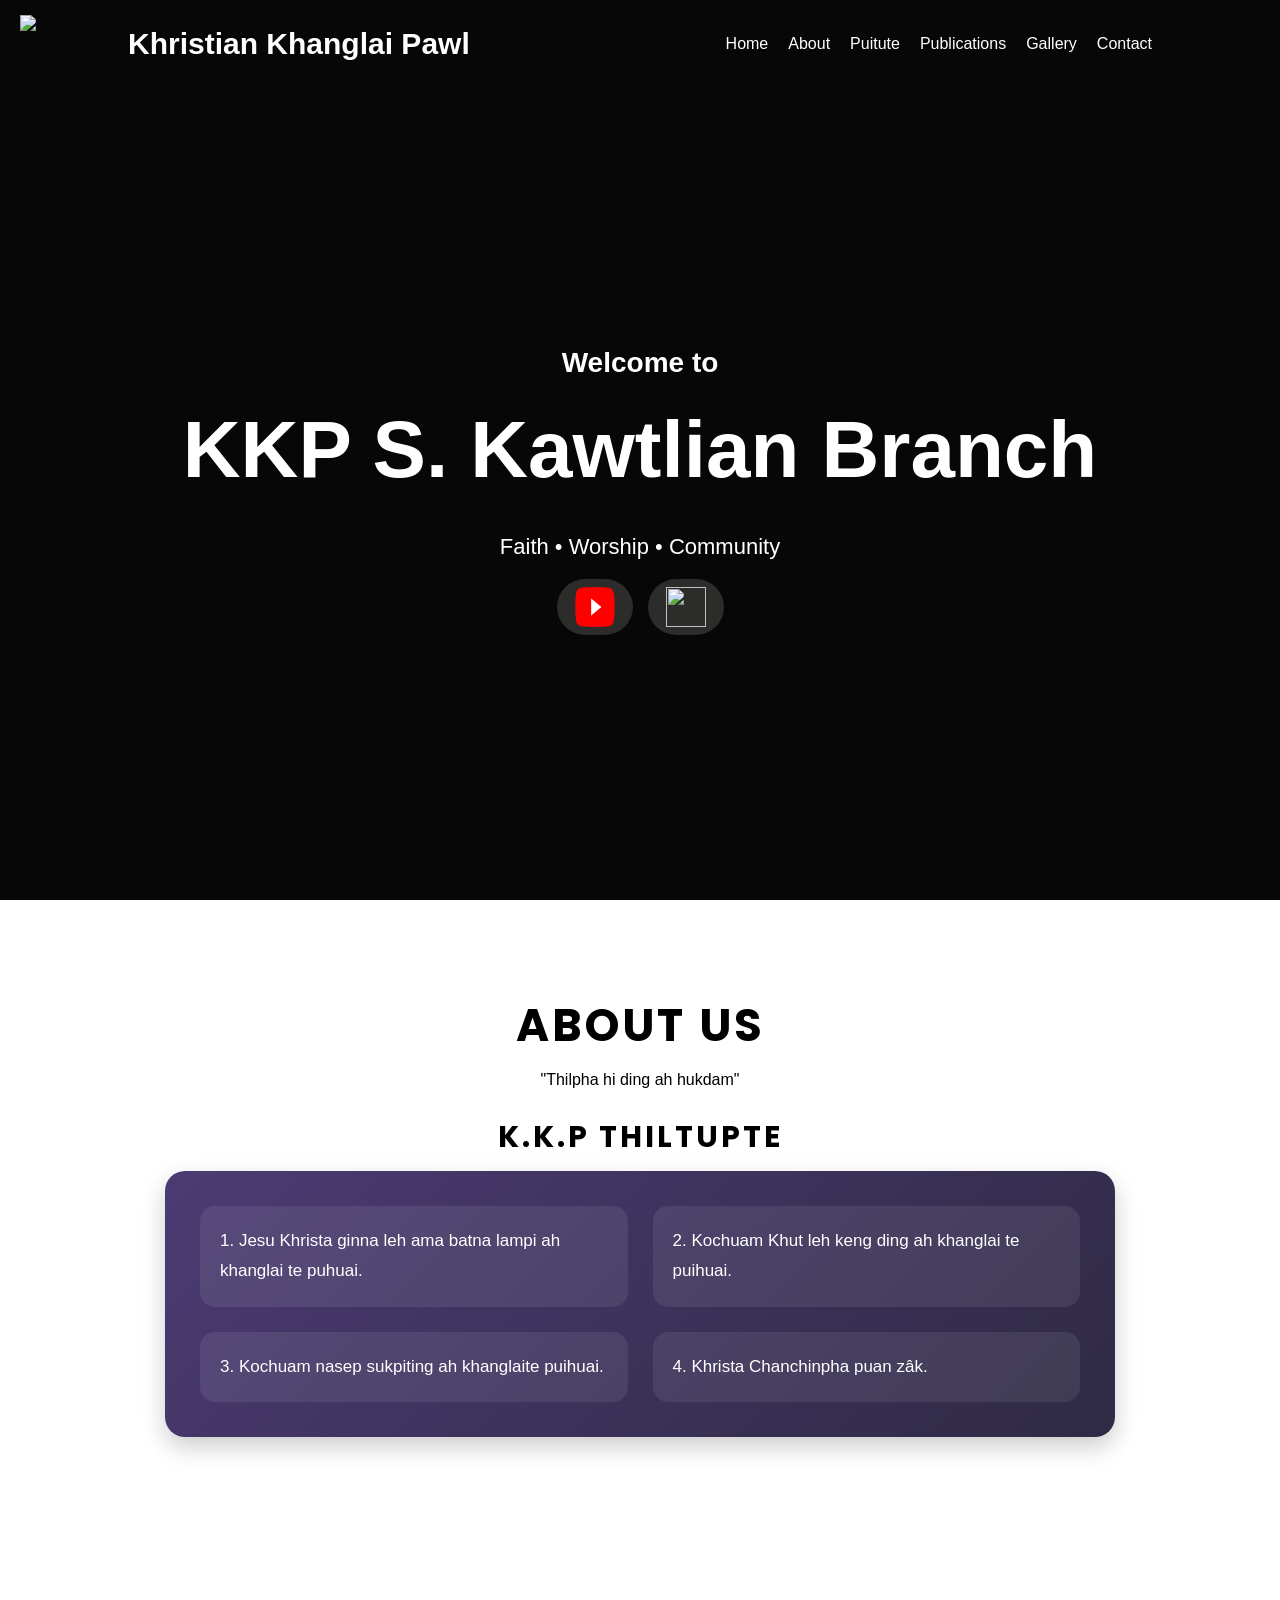
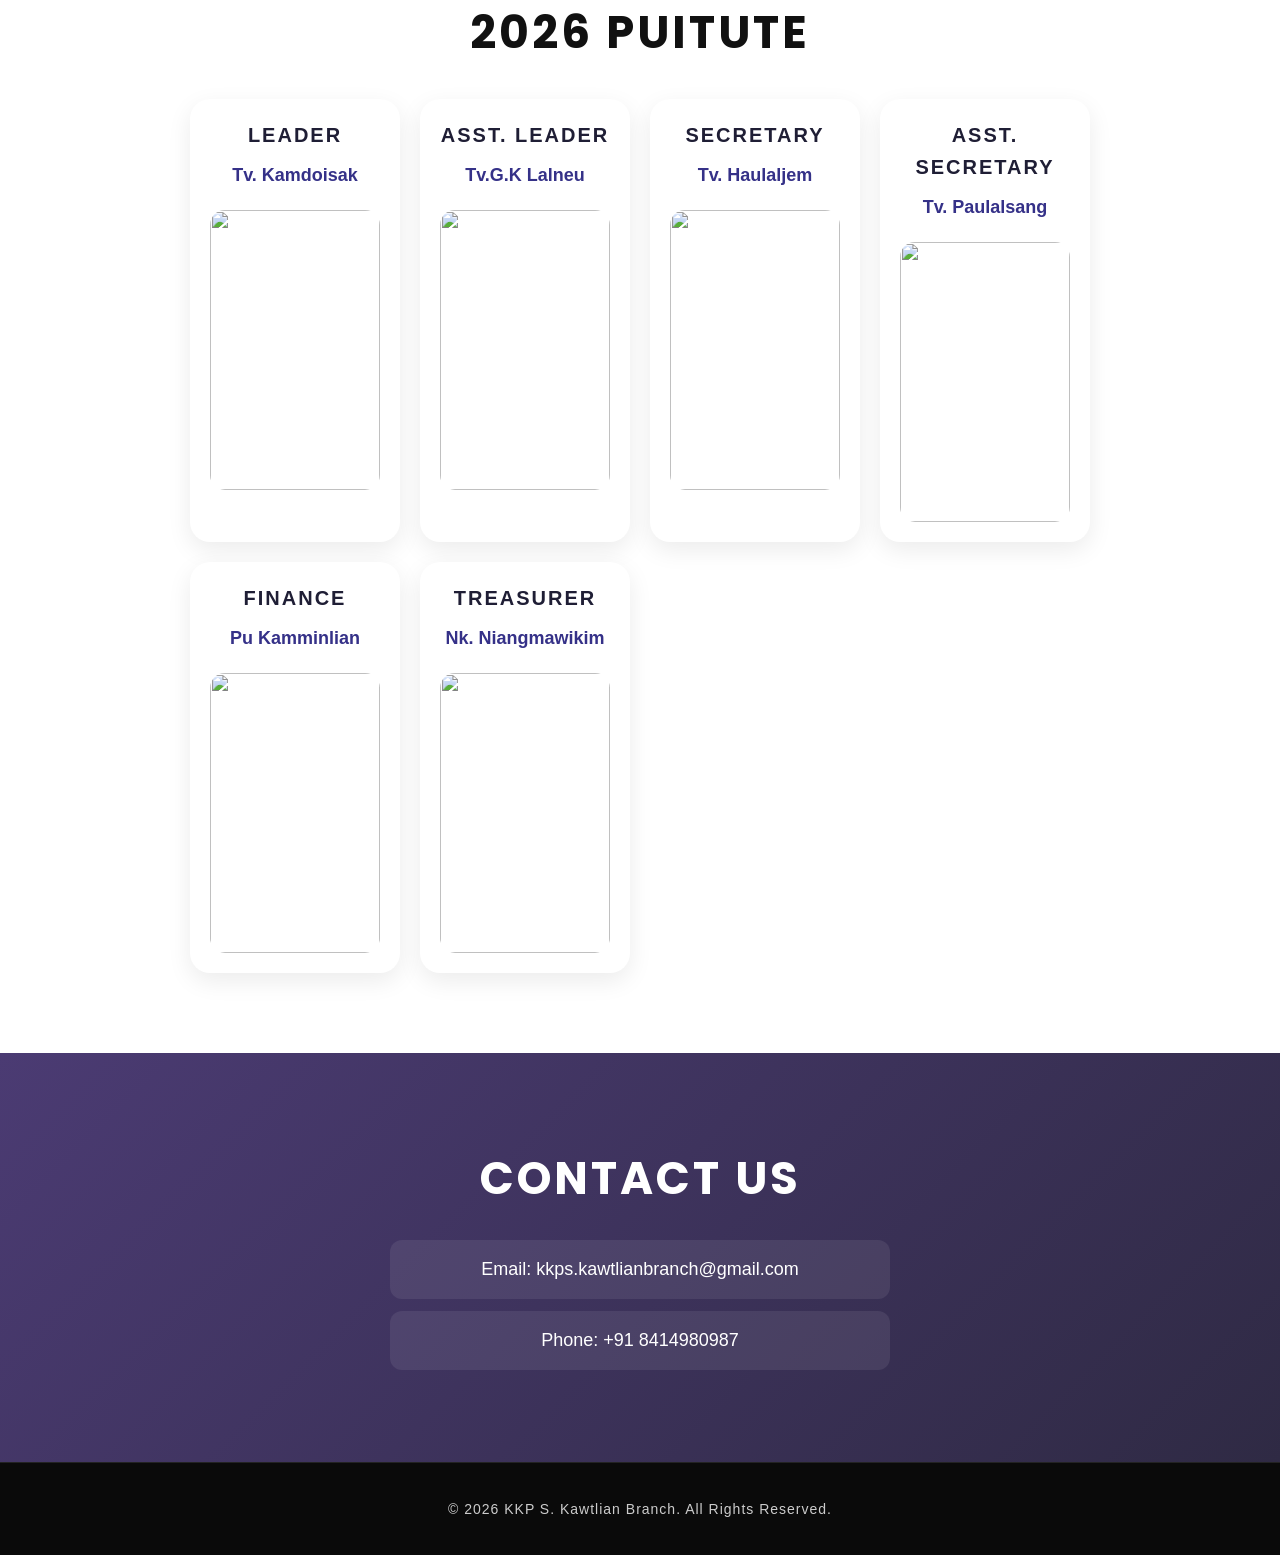
==== commit 15249408: "website update" ====
--- a/index.html
+++ b/index.html
@@ -21,7 +21,7 @@
     <nav>
 
       <h1 class="logo">
-        KKP S. Kawtlian Branch
+        Khristian Khanglai Pawl
       </h1>
 
       <ul>
--- a/style.css
+++ b/style.css
@@ -485,7 +485,7 @@
   .top-logo{
     width:70px;
     top:15px;
-    left:15px;
+    left:25px;
     z-index:1000;
   }
 
@@ -510,7 +510,7 @@
   }
 
   .logo{
-    font-size:22px;
+    font-size:15px;
     text-align:center;
     padding:0 10px;
   }
@@ -530,8 +530,8 @@
 }
 
 .btn-icon{
-  width:22px;
-  height:22px;
+  width:40px;
+  height:40px;
 }
 
 @media (max-width:768px){
@@ -581,7 +581,7 @@
   }
 
   .hero h2{
-    font-size:28px;
+    font-size:clamp(2rem, 5vw, 3.5rem);
   }
 
   .btn{
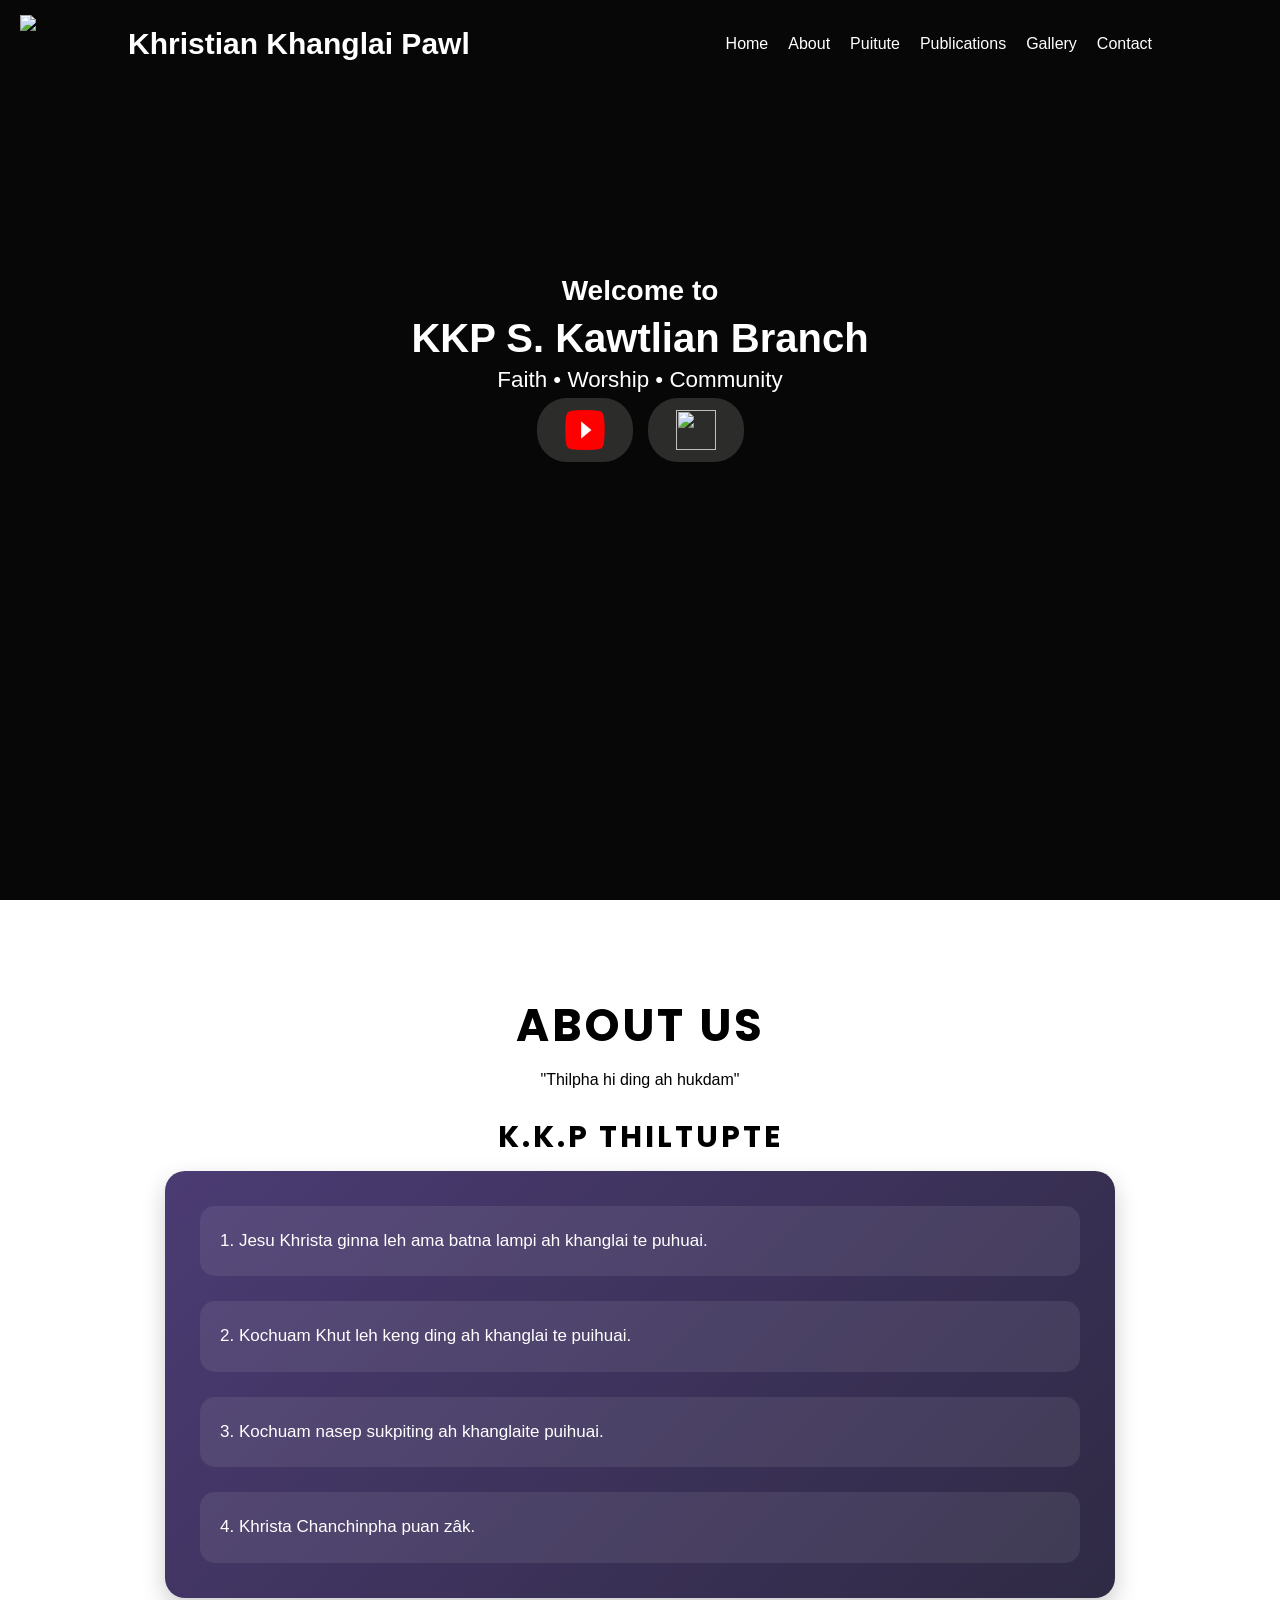
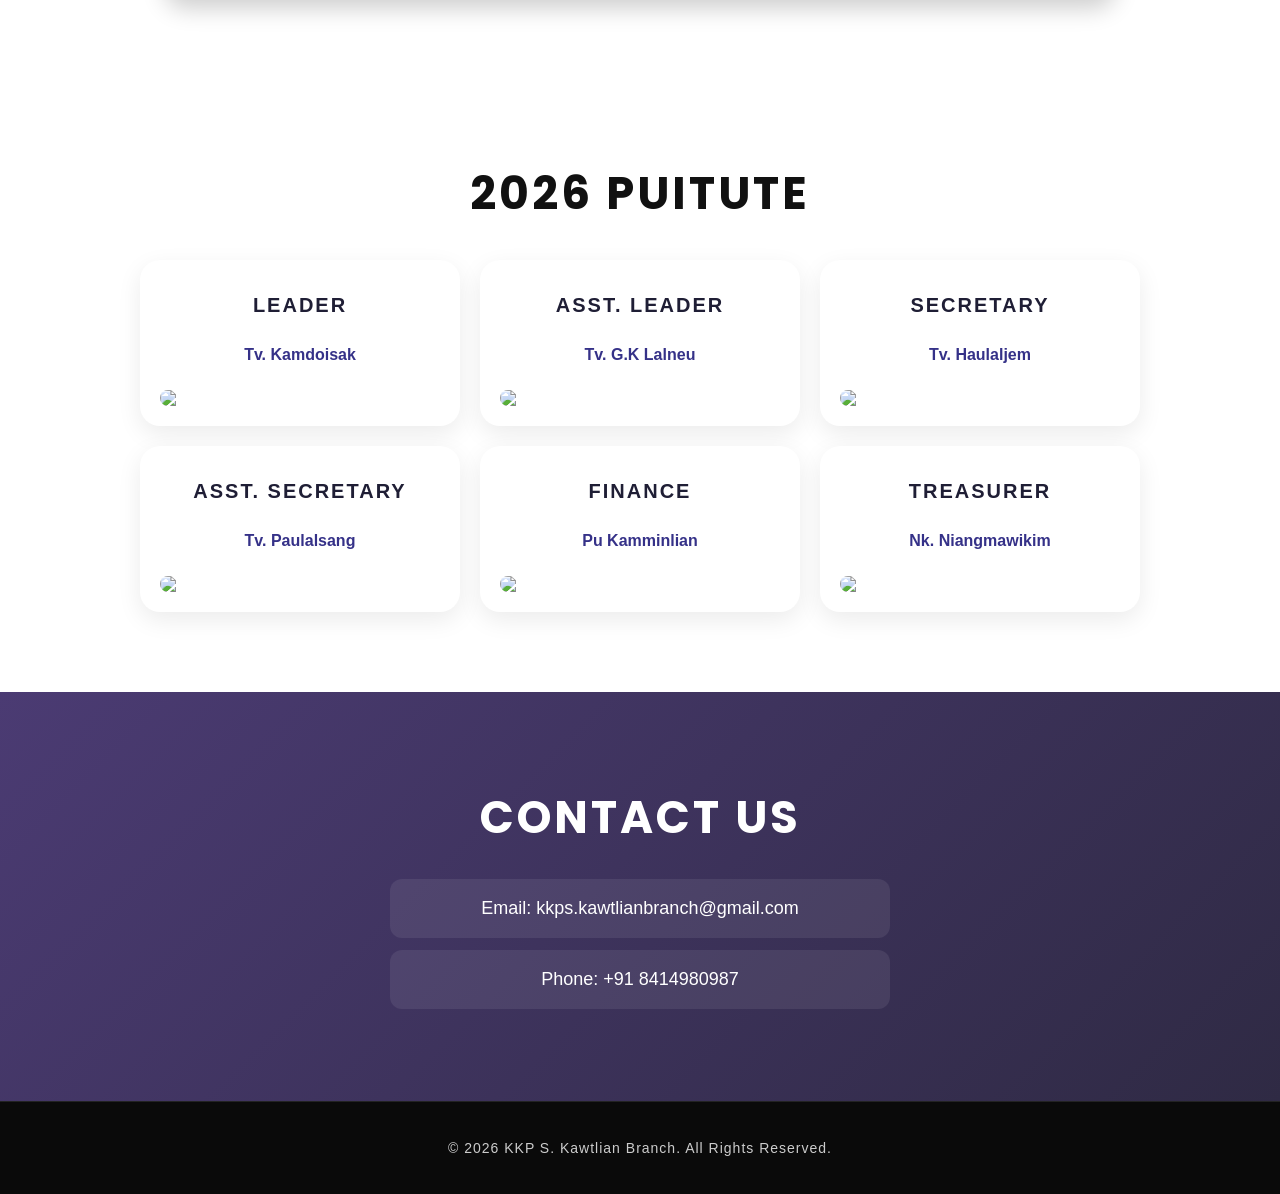
==== commit 12f922ac: "update website" ====
--- a/index.html
+++ b/index.html
@@ -120,7 +120,7 @@
 
       <div class="card">
         <div class="card-title">ASST. LEADER</div>
-        <div class="card-name">Tv.G.K Lalneu</div>
+        <div class="card-name">Tv. G.K Lalneu</div>
         <img src="images/Ulalneu.jpeg.jpg">
       </div>
 
--- a/style.css
+++ b/style.css
@@ -31,6 +31,7 @@
 nav ul{
   display:flex;
   list-style:none;
+  flex-wrap:wrap;
 }
 
 nav ul li{
@@ -50,27 +51,28 @@
 /* HERO */
 
 .hero{
-    min-height: calc(100vh - 100px);
-
-    display:flex;
-    flex-direction:column;
-    justify-content:center;
-    align-items:center;
-
-    text-align:center;
-
-    padding:20px;
+  min-height:calc(75vh - 120px);
+
+  display:flex;
+  flex-direction:column;
+
+  justify-content:center;
+  align-items:center;
+
+  text-align:center;
+
+  transform:translateY(-40px);
 }
 
 .hero h2{
-  font-size:55px;
-}
+  font-size:clamp(2rem, 5vw, 3.5rem);
+}
+
 .hero h3{
-  font-size:80px;
+  font-size:clamp(2rem, 8vw, 5rem);
 }
 .hero p{
-  font-size:22px;
-  margin:15px 0;
+  font-size:clamp(1rem, 2vw, 1.4rem);
 }
 
 /* BUTTON */
@@ -171,10 +173,10 @@
 
 .cards{
     display:grid;
-    grid-template-columns:repeat(auto-fit, minmax(200px, 1fr));
+    grid-template-columns:repeat(3, 1fr);
     gap:20px;
 
-    max-width:900px;
+    max-width:1000px;
     margin:auto;
 }
 
@@ -201,9 +203,9 @@
 
 .card img{
     width:100%;
-    height:280px;
-
-    object-fit:cover;
+    height:auto;
+
+    object-fit:contain;
 
     border-radius:15px;
 
@@ -213,18 +215,26 @@
 .card-title{
     font-size:20px;
     font-weight:700;
-
     color:#1f1e35;
-
     letter-spacing:2px;
+
+    min-height:50px; /* keeps all titles same height */
+    display:flex;
+    align-items:center;
+    justify-content:center;
+    text-align:center;
 }
 
 .card-name{
-    font-size:18px;
+    font: size 15px;x;
     font-weight:600;
     color:#353188;
 
-    margin:10px 0;
+    min-height:50px;
+    display:flex;
+    align-items:center;
+    justify-content:center;
+    text-align:center;
 }
 
 /* GALLERY */
@@ -276,21 +286,7 @@
 
 /* MOBILE */
 
-@media(max-width:768px){
-
-  nav{
-    flex-direction:column;
-  }
-
-  nav ul{
-    margin-top:15px;
-  }
-
-  .hero h2{
-    font-size:38px;
-  }
-
-}
+
 
 /* FULLSCREEN IMAGE */
 
@@ -353,7 +349,7 @@
 }
 
 header{
-  height:100vh;
+  min-height:100vh;
 
   background:
   linear-gradient(rgba(0,0,0,0.6),
@@ -361,7 +357,7 @@
   url('background.png');
 
   background-size:cover;
-  background-position:center;
+  background-position:center 25%;
 
   transition:background-position 0.1s;
 
@@ -480,42 +476,7 @@
     margin-right:auto;
 }
 
-@media(max-width:768px){
-
-  .top-logo{
-    width:70px;
-    top:15px;
-    left:25px;
-    z-index:1000;
-  }
-
-  nav{
-  display:flex;
-  justify-content:space-between;
-  align-items:center;
-
-  padding:20px 10%;
-  position:relative;
-}
-
-  nav ul{
-    display:flex;
-    flex-wrap:wrap;
-    justify-content:center;
-    gap:12px;
-  }
-
-  nav ul li{
-    margin:0;
-  }
-
-  .logo{
-    font-size:15px;
-    text-align:center;
-    padding:0 10px;
-  }
-
-}
+
 .btn{
   display:inline-flex;
   align-items:center;
@@ -547,174 +508,189 @@
   }
 
 }
+
+
+.hero-btns{
+  display:flex;
+  flex-direction:row;
+  justify-content:center;
+  align-items:center;
+  gap:15px;
+  flex-wrap:nowrap;
+}
+
+.btn{
+  flex-shrink:0;
+}
+
+.about-box{
+    background: linear-gradient(135deg, #4b3b73, #2f2a44);
+
+    color: white;
+
+    padding: 35px;
+
+    border-radius: 20px;
+
+    display: grid;
+
+    grid-template-columns: 1fr;
+
+    gap: 25px;
+
+    max-width: 950px;
+
+    margin: auto;
+
+    box-shadow: 0 10px 25px rgba(0,0,0,0.2);
+}
+
+.about-item{
+
+    background: rgba(255,255,255,0.08);
+
+    padding: 20px;
+
+    border-radius: 15px;
+
+    line-height: 1.8;
+
+    font-size: 17px;
+
+    transition: 0.3s;
+
+    text-align: left;
+}
+
+.about-item:hover{
+
+    transform: translateY(-5px);
+
+    background: rgba(255,255,255,0.15);
+}
+
+.thiltup-title{
+
+    font-family: 'Poppins', sans-serif;
+
+    font-size: 42px;
+
+    font-weight: 700;
+
+    letter-spacing: 6px;
+
+    color: #2f2a44;
+
+    text-transform: uppercase;
+
+    margin-top: 40px;
+
+    margin-bottom: 25px;
+}
 @media(max-width:768px){
 
+  header{
+    min-height:100vh;
+  }
+
+  .hero{
+    transform:none;
+    padding:20px;
+  }
+
+  .hero h2{
+    font-size:28px;
+  }
+
+  .hero h3{
+    font-size:40px;
+    line-height:1.2;
+  }
+
+  .about-box{
+    grid-template-columns:1fr;
+  }
+
+  .cards{
+    grid-template-columns:1fr;
+  }
+
+  img{
+    max-width:100%;
+    height:auto;
+  }
+
+}
+
+@media(max-width:768px){
+
   .top-logo{
-    width:55px;
+    width:45px;
     top:10px;
     left:10px;
   }
 
   nav{
     display:flex;
-    flex-direction:column;
+    justify-content:space-between;
     align-items:center;
-    text-align:center;
-    padding:70px 15px 15px;
+    padding:10px 15px;
   }
 
   .logo{
-    font-size:22px;
-    margin:0;
+    font-size:11px;
+    margin-left:50px;
+    white-space:nowrap;
+    overflow:hidden;
+    text-overflow:ellipsis;
   }
 
   nav ul{
     display:flex;
     flex-wrap:wrap;
-    justify-content:center;
-    gap:12px;
-    margin-top:15px;
+    justify-content:flex-end;
+    gap:5px;
+    margin:0;
   }
 
   nav ul li{
     margin:0;
   }
 
-  .hero h2{
-    font-size:clamp(2rem, 5vw, 3.5rem);
-  }
-
-  .btn{
-    padding:8px 18px;
-    font-size:14px;
-  }
-
-}@media(max-width:768px){
-
-  .top-logo{
-    width:55px;
-    top:10px;
-    left:10px;
-  }
-
-  nav{
-    display:flex;
-    flex-direction:column;
-    align-items:center;
-    text-align:center;
-    padding:70px 15px 15px;
-  }
-
-  .logo{
-    font-size:22px;
-    margin:0;
-  }
-
-  nav ul{
-    display:flex;
-    flex-wrap:wrap;
-    justify-content:center;
-    gap:12px;
-    margin-top:15px;
-  }
-
-  nav ul li{
-    margin:0;
+  nav ul li a{
+    font-size:9px;
+    padding:2px 4px;
+  }
+
+}
+
+  .hero{
+    transform:none;
+    padding:20px;
   }
 
   .hero h2{
     font-size:28px;
   }
 
-  .btn{
-    padding:8px 18px;
-    font-size:14px;
-  }
-
-}
-
-  .hero h2{
-    font-size:28px;
-  }
-
-  .top-logo{
-    width:70px;
-  }
-
-  .btn{
-    padding:8px 18px;
-    font-size:14px;
-  }
-
-
-
-.hero-btns {
-  display: flex;
-  gap: 15px;   /* space between buttons */
-  align-items: center;
-}
-
-.about-box{
-    background: linear-gradient(135deg, #4b3b73, #2f2a44);
-
-    color: white;
-
-    padding: 35px;
-
-    border-radius: 20px;
-
-    display: grid;
-
-    grid-template-columns: 1fr 1fr;
-
-    gap: 25px;
-
-    max-width: 950px;
-
-    margin: auto;
-
-    box-shadow: 0 10px 25px rgba(0,0,0,0.2);
-}
-
-.about-item{
-
-    background: rgba(255,255,255,0.08);
-
-    padding: 20px;
-
-    border-radius: 15px;
-
-    line-height: 1.8;
-
-    font-size: 17px;
-
-    transition: 0.3s;
-
-    text-align: left;
-}
-
-.about-item:hover{
-
-    transform: translateY(-5px);
-
-    background: rgba(255,255,255,0.15);
-}
-
-.thiltup-title{
-
-    font-family: 'Poppins', sans-serif;
-
-    font-size: 42px;
-
-    font-weight: 700;
-
-    letter-spacing: 6px;
-
-    color: #2f2a44;
-
-    text-transform: uppercase;
-
-    margin-top: 40px;
-
-    margin-bottom: 25px;
+  .hero h3{
+    font-size:40px;
+    line-height:1.2;
+  }
+
+  .about-box{
+    grid-template-columns:1fr;
+  }
+
+  @media(max-width:768px){
+
+  .cards{
+    grid-template-columns:repeat(2, 1fr);
+}
+
+
+  .card img{
+    height:220px;
+  }
+
 }
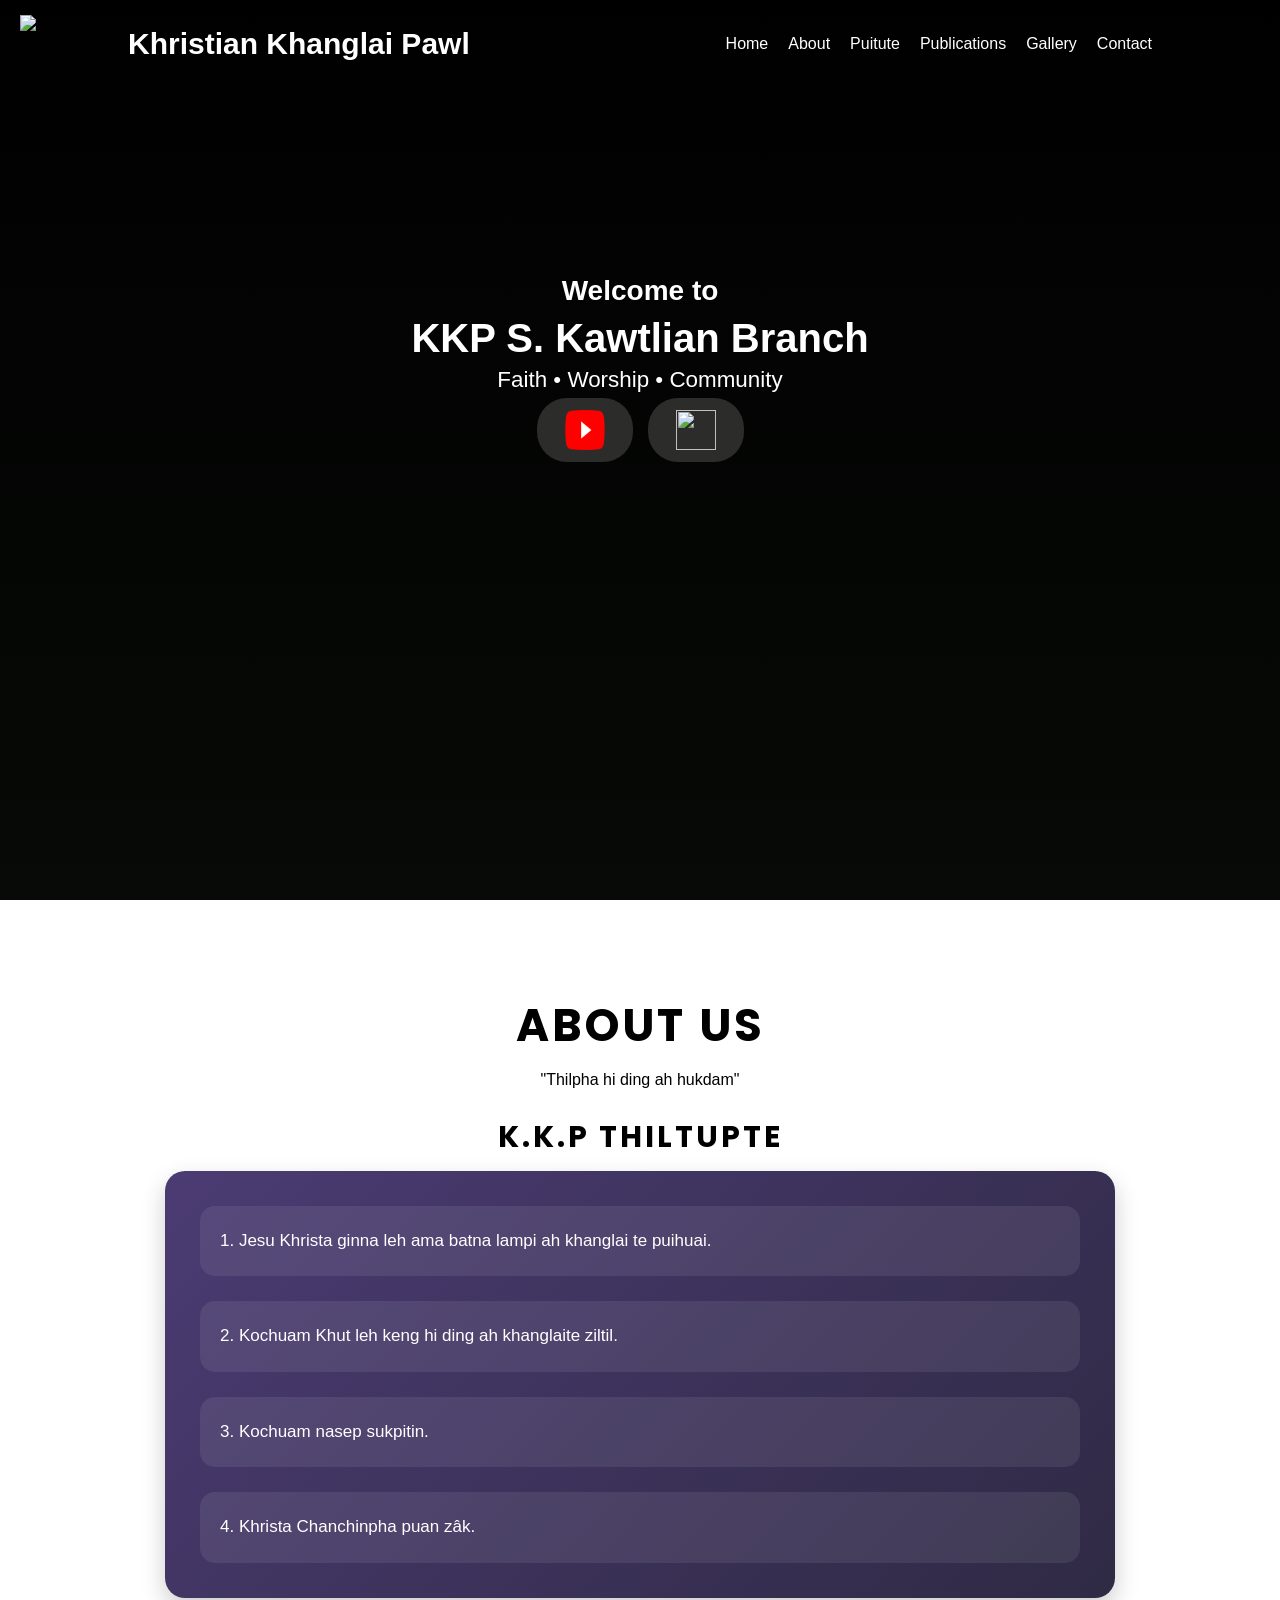
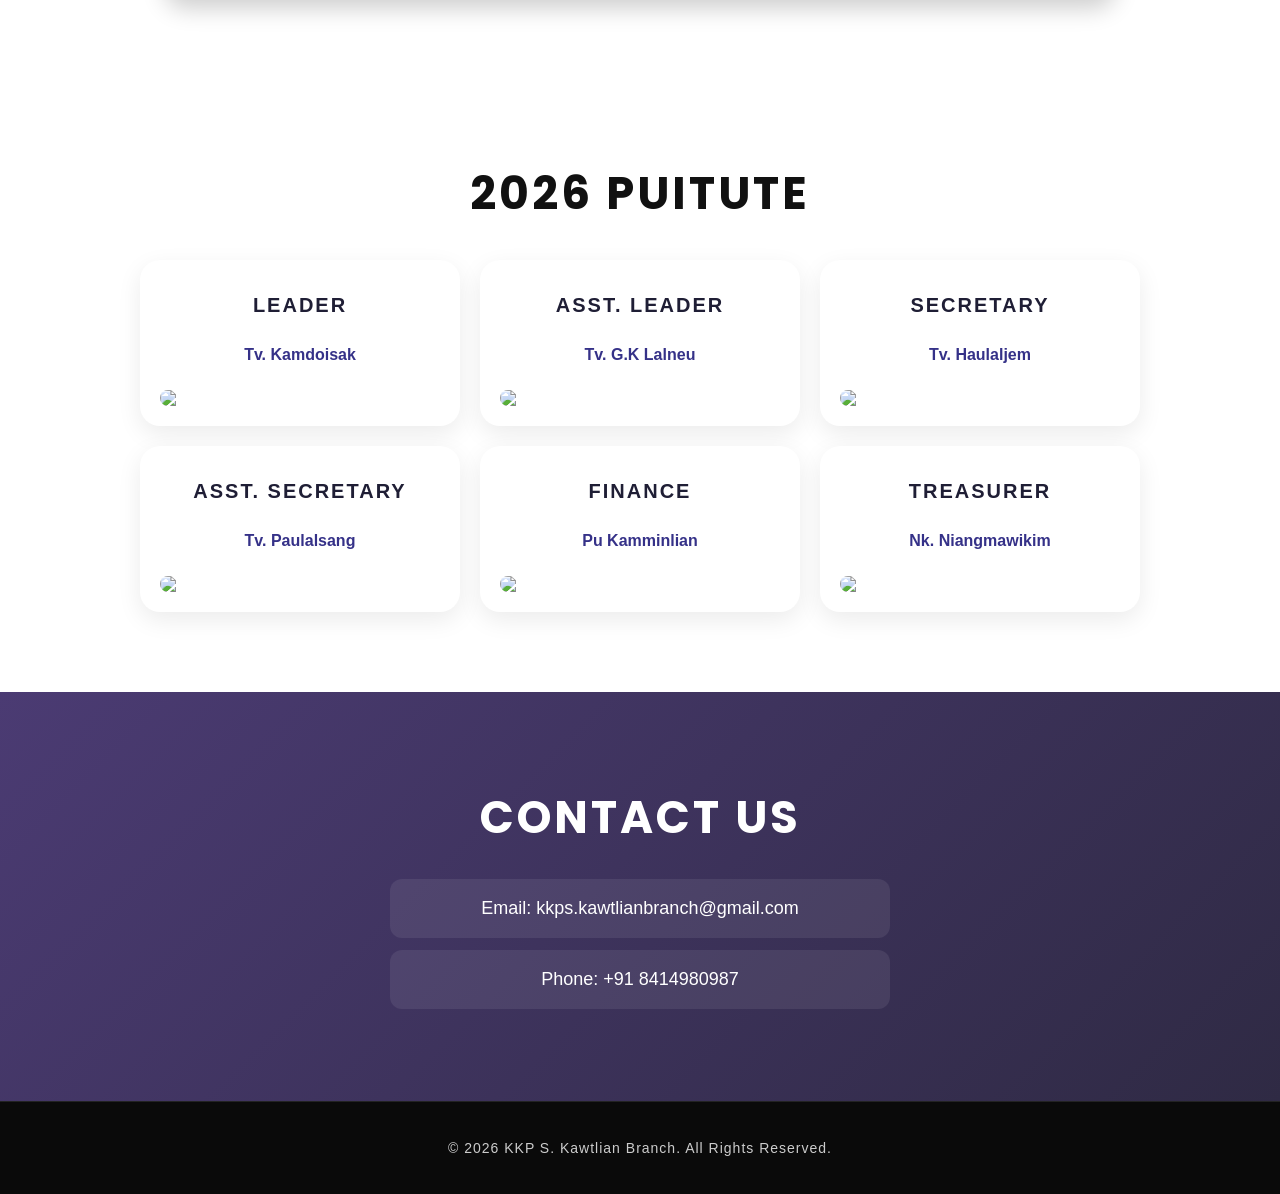
==== commit be317677: "update website" ====
--- a/index.html
+++ b/index.html
@@ -85,15 +85,15 @@
     <div class="about-box">
 
      <div class="about-item">
-       1. Jesu Khrista ginna leh ama batna lampi ah khanglai te puhuai.
+       1. Jesu Khrista ginna leh ama batna lampi ah khanglai te puihuai.
      </div>
 
      <div class="about-item">
-       2. Kochuam Khut leh keng ding ah khanglai te puihuai.
+       2. Kochuam Khut leh keng hi ding ah khanglaite ziltil.
      </div>
 
       <div class="about-item">
-        3. Kochuam nasep sukpiting ah khanglaite puihuai.
+        3. Kochuam nasep sukpitin.
      </div>
 
      <div class="about-item">
--- a/style.css
+++ b/style.css
@@ -352,8 +352,8 @@
   min-height:100vh;
 
   background:
-  linear-gradient(rgba(0,0,0,0.6),
-  rgba(0,0,0,0.6)),
+  linear-gradient(rgba(0,0,0,5.9),
+  rgba(0,5,0,0.6)),
   url('background.png');
 
   background-size:cover;
